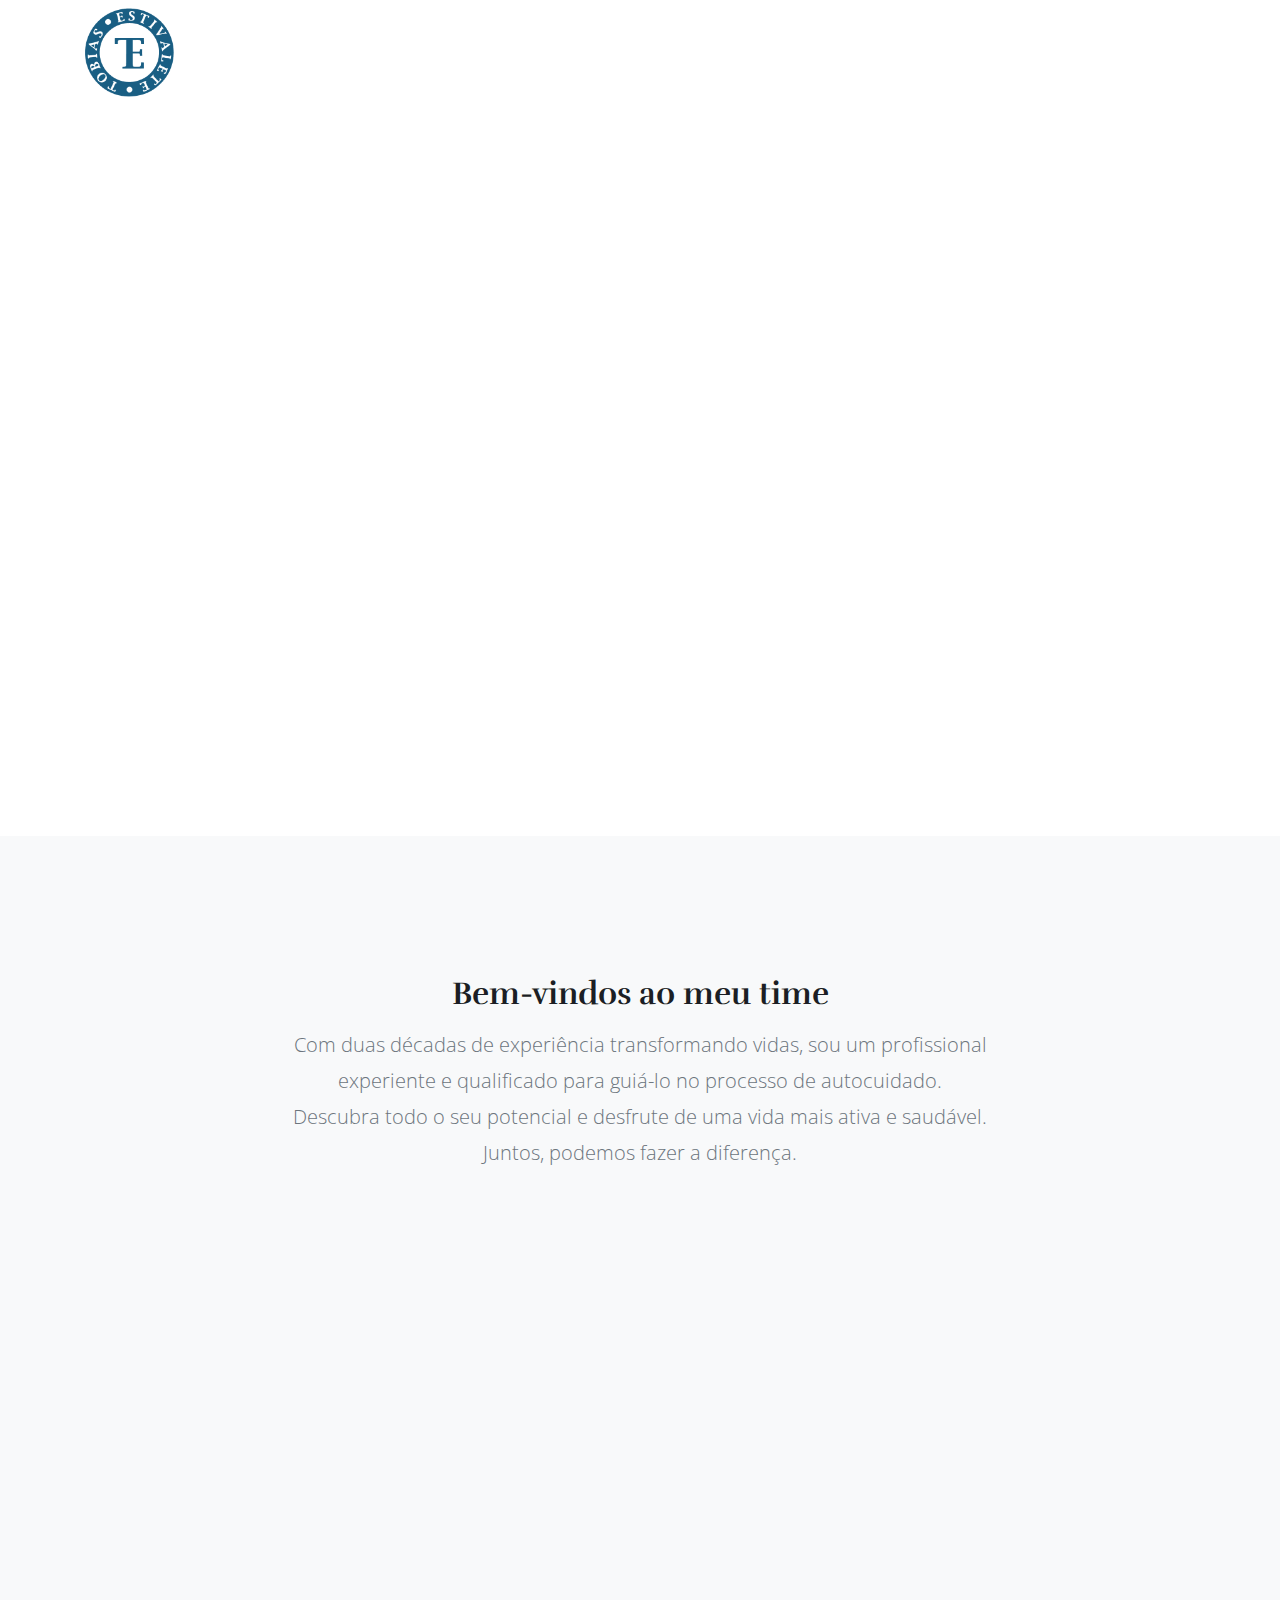
==== index.html @ 5dc6b834 "att" ====
<!DOCTYPE html>
<html lang="en" class="no-js">
  <!-- Head -->
  <head>
    <title>Tobias Estivalete</title>

    <!-- Meta -->
    <meta charset="utf-8"/>
    <!-- <meta name="viewport" content="width=device-width, initial-scale=1, shrink-to-fit=no"> -->
    <meta name="viewport" content="width=device-width, initial-scale=1">
    <meta http-equiv="x-ua-compatible" content="ie=edge">
    <meta name="keywords" content="Gym website, Bootstrap Theme, Freebies, UI Kit, MIT license">
    <meta name="description" content="Bootstrap 4 Template by WebThemez">
    <meta name="author" content="webthemez.com">
    <style>
      @import url('https://fonts.googleapis.com/css2?family=Rufina&display=swap');
    </style>
    <!-- Favicon -->
    <link rel="shortcut icon" href="/assets/img/ava/barbell.png" type="image/x-icon"> 
    

    <!-- Bootstrap Styles -->
    <link rel="stylesheet" type="text/css" href="https://stackpath.bootstrapcdn.com/bootstrap/4.3.1/css/bootstrap.min.css"> 

    <!-- Vendor Styles -->
    <link rel="stylesheet" type="text/css" href="assets/vendors/font-awesome/css/fontawesome-all.min.css">
    <link rel="stylesheet" type="text/css" href="assets/vendors/slick-carousel/slick.css"> 
    <link rel="stylesheet" type="text/css" href="assets/fonts/themify-icons.css">
    <link rel="stylesheet" type="text/css" href="assets/vendors/magnific-popup/magnific-popup.css">
	<link rel="stylesheet" type="text/css" href="assets/css/hovereffects.css"> 
    <!-- Theme Styles -->
    <link href="assets/css/scrolling-nav.css" rel="stylesheet">
	<link href="https://unpkg.com/aos@2.3.1/dist/aos.css" rel="stylesheet">
    <link rel="stylesheet" type="text/css" href="assets/css/styles.css">
  </head>
  <!-- End Head -->

  <body>
    <!-- Header -->
    <header id="top">
      <!-- Navbar --> 
	  <nav class="navbar navbar-expand-lg navbar-dark bg-white fixed-top" id="mainNav">
		<div class="container">
		  <!-- <a class="navbar-brand js-scroll-trigger" href="#page-top">Tobias Estivalete</a>   -->
      <img width="8%" src="/assets/img/ava/svgg (7).png" alt="">
		  <button class="navbar-toggler" type="button" data-toggle="collapse" data-target="#navbarResponsive" aria-controls="navbarResponsive" aria-expanded="false" aria-label="Toggle navigation">
			<span class="ti-menu text-primary"></span>
		  </button>
		  <div class="collapse navbar-collapse" id="navbarResponsive">
			<ul class="navbar-nav ml-auto">
			<li class="nav-item">
				<a class="nav-link js-scroll-trigger" href="#top">Home</a>
			  </li>
			  <li class="nav-item">
				<a class="nav-link js-scroll-trigger" href="#services">Serviços</a>
			  </li>
			   <li class="nav-item">
				<a class="nav-link js-scroll-trigger" href="#about">Quem sou eu</a>
			  </li>
			  <!-- <li class="nav-item">
				<a class="nav-link js-scroll-trigger" href="#portfolio">Portfolio</a>
			  </li>
			  <li class="nav-item">
				<a class="nav-link js-scroll-trigger" href="#team">Team</a>
			  </li>
			   <li class="nav-item">
				<a class="nav-link js-scroll-trigger" href="#price">Price</a>
			  </li> -->
			  <li class="nav-item">
				<a class="nav-link js-scroll-trigger" href="https://api.whatsapp.com/message/JCK7W5ZQH4BEH1?autoload=1&app_absent=0">Contato</a>
			  </li>
			</ul>
		  </div>
		</div>
	  </nav>
      <!-- End Navbar --> 
		<section class="wt-section hero-large hero mt-md-5">
			<div class="hero-img bg-overlay" data-overlay="0" style="background-image: url(assets/img/intro/Frame\ 2\ \(9\).png);"></div>
			<div class="container">
				<div class="row align-items-center text-white">
					<div class=" col-md-6">
						<!-- heading -->
						<h1 
            class="text-uppercase font-weight-bolder"
            data-aos="fade-right">
							Tobias
              
              <br>
              Estivalete
						</h1>
            <!-- <img width="50%" src="/assets/img/ava/logo.png" alt=""> -->
            
            
						<button onclick="window.location.href='https://api.whatsapp.com/message/JCK7W5ZQH4BEH1?autoload=1&app_absent=0';" class="btn btn-lg btn-outline-light py-2 mt-3 px-4 btn-pill" data-aos="fade-left">Saiba mais</button>
					</div>
				</div>
			</div>
		</section>

    </header>
    <!-- End Header -->

    <main role="main">
<br>
<br>
<br>
<br>
<br>
<br>
<section class="wt-section bg-light" id="services">
    <div class="container"> 
		<div class="row justify-content-md-center text-center pb-lg-4 mb-lg-5 mb-4">
          <div class="col-md-8 text-center w-md-50 mx-auto mb-0 ">
            <h2 class="mb-md-2">Bem-vindos ao meu time</h2>
            <p class="lead text-muted">Com duas décadas de experiência transformando vidas, sou um profissional experiente e qualificado para guiá-lo no processo de autocuidado. 
              <br>
              Descubra todo o seu potencial e desfrute de uma vida mais ativa e saudável. Juntos, podemos fazer a diferença.</p>
          </div>
		</div>
        <div class="row justify-content-center">
            <div class="col-md-4">
                <div class="card mb-md-0 mb-3 border-1 rounded-md overflow-hidden b-hover" data-aos="fade-up"  data-aos-easing="linear" data-aos-delay="300">
                    <a href="#"><img class="card-img-top" src="assets/img/services/1.jpg" alt="card image"></a>
                    <div class="card-body py-4">
                        <!-- <strong href="#" class="mb-2 d-block">Personal trainer</strong> -->
                        <h5 class="mb-4 text-primary">Personal trainer</h5>
                        <div class="mb-4">
                            <p>Acredito na individualização do treinamento físico, igualmente do atendimento e entrega interpessoal, utilizo de toda minha experiência para me adaptar e entregar o melhor para cada aluno.</p>
                        </div>
                    </div> 
                </div>
            </div>
            <div class="col-md-4">
                <div class="card mb-md-0 mb-3 border-1 rounded-md overflow-hidden b-hover" data-aos="fade-up" data-aos-easing="linear" data-aos-delay="500">
                    <a href="#"><img class="card-img-top" src="assets/img/services/2.jpg" alt="card image"></a>
                    <div class="card-body py-4">
                        <!-- <strong class="mb-2 d-block">Mentoria fitness</strong> -->
                        <h5 class="mb-4 text-primary">Mentoria fitness</h5>
                        <div class="mb-4">
                            <p>Se você já decidiu ser mais ativo e saudável, e está em busca de orientação, informações valiosas e feedbacks diários sobre sua rotina, bem como a oportunidade de contar com um profissional experiente e qualificado para esclarecer quaisquer dúvidas que possam surgir, então esta Mentoria Fitness é perfeita para você.</p>
                        </div>
                    </div> 
                </div>
            </div>
            <div class="col-md-4">
                <div class="card mb-md-0 mb-3 border-1 rounded-md overflow-hidden b-hover" data-aos="fade-up" data-aos-easing="linear" data-aos-delay="800">
                    <a href="#"><img class="card-img-top" src="assets/img/services/3.jpg" alt="card image"></a>
                    <div class="card-body py-4">
                        <!-- <strong href="#" class="mb-2 d-block">Desafio 5/25</strong> -->
                        <h5 class="mb-4 text-primary">Desafio 5/25</h5>
                        <div class="mb-4">
                            <p>Invista 25 minutos por dia e emagreça até 5kg em apenas 25 dias! Treine no conforto da sua casa, sem utilizar nenhum equipamento além do seu próprio corpo. Siga nosso programa exclusivo de treinamento físico que foi pensado para pessoas de diferentes condicionamentos físicos e ainda vem com cuidados nutricionais e muitas dicas que te ajudarão a finalmente derreter esses 5Kg!</p>
                        </div>
                    </div> 
                </div>
            </div> 
        </div>
    </div>
</section>

  <section class="wt-section pb-0" id="about">
    <div class="container">
        <div class="row justify-content-between align-items-center" data-aos="fade-right" data-aos-easing="linear" data-aos-delay="200">
		  <div class="col-md-5">
                <img src="assets/img/team/profile.png" width="90%" class="rounded-md" alt="">
            </div>
            <div class="col-md-7"> 
                <h2 class="mb-4 ">Quem sou eu</h2>
                <p class="text-muted">Com pós-graduação em fisiologia aplicada ao personal trainer, venho trabalhando com treinamento individualizado há 18 anos. Nesse período pude contribuir com dezenas de alunos a  tornarem-se mais ativos e saudáveis. Minha atuação é sempre com foco na continuidade e manutenção de relacionamentos edificantes. Acredito na individualização do treinamento físico, igualmente do atendimento e entrega interpessoal, utilizo de toda minha experiência para me adaptar e entregar o melhor para cada aluno.</p>
            </div>
          
        </div>
    </div>
</section> 

  <!-- <section class="wt-section">
    <div class="container">
        <div class="row justify-content-between align-items-center" data-aos="fade-left" data-aos-easing="linear" data-aos-delay="400">
            <div class="col-md-7"> 
                <h2 class="mb-4">Professional Team</h2>
                <p class="text-muted">There are many variations of passages of Lorem Ipsum available, but the majority have suffered alteration in some form, by injected humour, or randomised words. Lorem ipsum dolor sit amet, consectetur adipisicing elit. Eius eligendi fugiat!</p>
            </div>
          
		  <div class="col-md-5">
               <img src="assets/img/about/2.jpg" width="90%" class="rounded-md" alt="">
            </div>
        </div>
    </div>
</section>  -->
<br>
<br>
<br>

	<!-- <section class="wt-section bg-primary">
        <div class="container">
		<div class="row justify-content-md-center text-center pb-lg-4 mb-lg-5 mb-4">
          <div class="col-md-8 text-center w-md-50 mx-auto mb-0 ">
            <h2 class="mb-md-2">Amenities</h2>
            <p>There are many variations of passages of Lorem Ipsum available, but the majority</p>
          </div>
		</div>
          Feature Blocks
          <div class="row">  
			<div class="col-md-4">
                <div class="bg-white p-5 mb-4 text-center rounded-md overflow-hidden b-hover" data-aos="fade-up"  data-aos-easing="linear" data-aos-delay="300">
						<i class="ti-share-alt display-4 d-block text-primary mb-4"></i> 
                        <h6 class="my-2">Steam Bath</h6>
                        <p class="text-muted">Lorem ipsum dolor sit amet, consect adipiscing elit, sed do eiusmod</p> 
                </div>
            </div>
					<div class="col-md-4">
                <div class="bg-white p-5 mb-4 text-center rounded-md overflow-hidden b-hover" data-aos="fade-up"  data-aos-easing="linear" data-aos-delay="500">
                      <i class="ti-pulse display-4 d-block text-primary mb-4"></i> 
                        <h6 class="my-2">Wi-Fi</h6>
                        <p class="text-muted">Lorem ipsum dolor sit amet, consect adipiscing elit, sed do eiusmod</p> 
                </div>
            </div>
			
			<div class="col-md-4">
                <div class="bg-white p-5 mb-4 text-center rounded-md overflow-hidden b-hover" data-aos="fade-up"  data-aos-easing="linear" data-aos-delay="800">
						<i class="ti-panel display-4 d-block text-primary mb-4"></i> 
                        <h6 class="my-2">Air Conditioned</h6>
                        <p class="text-muted">Lorem ipsum dolor sit amet, consect adipiscing elit, sed do eiusmod</p> 
                </div>
            </div>
          </div>
          End Feature Blocks  
        </div>
      </section> -->
	  
	   

<!-- <section class="wt-section" id="portfolio"> 
 <div class="container">
        <div class="row justify-content-md-center text-center pb-lg-5">
            <div class="col-md-12">
                <h2 class="h1">Portfolio</h2>
                <p>Lorem ipsum dolor sit amet, consectetur adipiscing elit, </p>
            </div>
        </div>
         <div class="portfolio-menu mt-2 mb-4 pb-3">
            <ul>
               <li class="btn btn-pill mr-2 btn-outline-dark active" data-filter="*">All</li>
               <li class="btn btn-pill mr-2 btn-outline-dark" data-filter=".gts">Graphic</li>
               <li class="btn btn-pill mr-2 btn-outline-dark" data-filter=".lap">UI Project</li>
               <li class="btn btn-pill btn-outline-dark text" data-filter=".selfie">Fullstack</li>
            </ul>
         </div>
         <div class="portfolio-item row" data-aos="fade-up" data-aos-easing="linear" data-aos-delay="100">
            <div class="item gts col-lg-3 col-md-4 col-6 col-sm"> 
				<div class="hovereffect rounded-md overflow-hidden">
					<img class="img-fluid img-responsive" src="assets/img/portfolio/img1.jpg" alt="">
						<div class="overlay"> 
							<p>
								<a href="assets/img/portfolio/img1.jpg" class="fancylight popup-btn info" data-fancybox-group="light">My Profile
								<i>view</i></a>
							</p>
						</div>
					</div> 
			    
            </div> 
			    <div class="item selfie col-lg-3 col-md-4 col-6 col-sm"> 
				<div class="hovereffect rounded-md overflow-hidden">
					<img class="img-fluid img-responsive" src="assets/img/portfolio/img2.jpg" alt="">
						<div class="overlay"> 
							<p>
								<a href="assets/img/portfolio/img2.jpg" class="fancylight popup-btn info" data-fancybox-group="light">My Profile
								<i>view</i></a>
							</p>
						</div>
					</div> 
			    
            </div> 
				    <div class="item lap col-lg-3 col-md-4 col-6 col-sm"> 
				<div class="hovereffect rounded-md overflow-hidden">
					<img class="img-fluid img-responsive" src="assets/img/portfolio/img3.jpg" alt="">
						<div class="overlay"> 
							<p>
								<a href="assets/img/portfolio/img3.jpg" class="fancylight popup-btn info" data-fancybox-group="light">My Profile
								<i>view</i></a>
							</p>
						</div>
					</div> 
			    
            </div>
				    <div class="item selfie col-lg-3 col-md-4 col-6 col-sm"> 
				<div class="hovereffect rounded-md overflow-hidden">
					<img class="img-fluid img-responsive" src="assets/img/portfolio/img4.jpg" alt="">
						<div class="overlay"> 
							<p>
								<a href="assets/img/portfolio/img4.jpg" class="fancylight popup-btn info" data-fancybox-group="light">My Profile
								<i>view</i></a>
							</p>
						</div>
					</div> 
			    
            </div> 
				    <div class="item lap col-lg-3 col-md-4 col-6 col-sm"> 
				<div class="hovereffect rounded-md overflow-hidden">
					<img class="img-fluid img-responsive" src="assets/img/portfolio/img5.jpg" alt="">
						<div class="overlay"> 
							<p>
								<a href="assets/img/portfolio/img5.jpg" class="fancylight popup-btn info" data-fancybox-group="light">My Profile
								<i>view</i></a>
							</p>
						</div>
					</div> 
			    
            </div> 
				    <div class="item gts col-lg-3 col-md-4 col-6 col-sm"> 
				<div class="hovereffect rounded-md overflow-hidden">
					<img class="img-fluid img-responsive" src="assets/img/portfolio/img6.jpg" alt="">
						<div class="overlay"> 
							<p>
								<a href="assets/img/portfolio/img6.jpg" class="fancylight popup-btn info" data-fancybox-group="light">My Profile
								<i>view</i></a>
							</p>
						</div>
					</div> 
			    
            </div> 
				    <div class="item gts col-lg-3 col-md-4 col-6 col-sm"> 
				<div class="hovereffect rounded-md overflow-hidden">
					<img class="img-fluid img-responsive" src="assets/img/portfolio/img7.jpg" alt="">
						<div class="overlay"> 
							<p>
								<a href="assets/img/portfolio/img7.jpg" class="fancylight popup-btn info" data-fancybox-group="light">My Profile
								<i>view</i></a>
							</p>
						</div>
					</div> 
			    
            </div> 
				    <div class="item selfie col-lg-3 col-md-4 col-6 col-sm"> 
				<div class="hovereffect rounded-md overflow-hidden">
					<img class="img-fluid img-responsive" src="assets/img/portfolio/img8.jpg" alt="">
						<div class="overlay"> 
							<p>
								<a href="assets/img/portfolio/img8.jpg" class="fancylight popup-btn info" data-fancybox-group="light">My Profile
								<i>view</i></a>
							</p>
						</div>
					</div> 
			    
            </div>   
         </div>
      </div>
</section>	 -->
	<!-- <div class="card bg-primary border-0 rounded-0 p-5">
    <div class="container">
        <div class="row justify-content-between align-items-center text-center text-md-left">
            <div class="col-md-8">
                <h5 class="mb-1 d-inline-block border-right border-sm-right-0 pr-md-4 mr-md-4">OFFER</h5>
                <p class="mb-0 d-inline-block">50% off on Annual subscription.. grab the deal before it go!</p>
            </div>
            <div class="col-md-4 text-lg-right mt-md-0 mt-3">
                <a href="#" class="btn btn-pill btn-outline-dark">Subscribe</a>
            </div>
        </div>
    </div>
</div> -->
<!-- <section class="bg-light wt-section" id="team">
        <div class="container"> 
		<div class="row justify-content-md-center text-center mb-lg-5 mb-4 pb-lg-5">
            <div class="col-md-12">
                <h2 class="h1">Our Team</h2>
                <p>Lorem ipsum dolor sit amet, consectetur adipiscing elit, </p>
            </div>
        </div>
          <div class="row">
            <div class="col-lg-3 col-sm-6 mb-5"> 
              <figure data-aos="fade-up" data-aos-easing="linear" data-aos-delay="100">
                <img class="w-100 rounded-top" src="assets/img/team/img1.jpg" alt="Image Description"> 
                <div class="wt-box-shadow-sm bg-white text-center rounded p-4">
                  <div class="mb-3">
                    <h5 class="mb-1">James Rally</h5>
                    <small class="d-block font-style-normal text-uppercase text-primary wt-letter-spacing-xs">CEO</small>
                  </div>
                </div> 
              </figure> 
            </div>

            <div class="col-lg-3 col-sm-6 mb-5"> 
              <figure data-aos="fade-up" data-aos-easing="linear" data-aos-delay="200">
                <img class="w-100 rounded-top" src="assets/img/team/img2.jpg" alt="Image Description"> 
                <div class="wt-box-shadow-sm bg-white text-center rounded p-4">
                  <div class="mb-3">
                    <h5 class="mb-1">Kristen Viller</h5>
                    <small class="d-block font-style-normal text-uppercase text-primary wt-letter-spacing-xs">Trainer</small>
                  </div>
                </div> 
              </figure> 
            </div>

            <div class="col-lg-3 col-sm-6 mb-5"> 
              <figure data-aos="fade-up" data-aos-easing="linear" data-aos-delay="300">
                <img class="w-100 rounded-top" src="assets/img/team/img3.jpg" alt="Image Description">
 
                <div class="wt-box-shadow-sm bg-white text-center rounded p-4">
                  <div class="mb-3">
                    <h5 class="mb-1">Johanna Care</h5>
                    <small class="d-block font-style-normal text-uppercase text-primary wt-letter-spacing-xs">Trainer</small>
                  </div>
                </div> 
              </figure> 
            </div>

            <div class="col-lg-3 col-sm-6 mb-5"> 
              <figure data-aos="fade-up" data-aos-easing="linear" data-aos-delay="400">
                <img class="w-100 rounded-top" src="assets/img/team/img4.jpg" alt="Image Description"> 
                <div class="wt-box-shadow-sm bg-white text-center rounded p-4">
                  <div class="mb-3">
                    <h5 class="mb-1">Bruce Willamson</h5>
                    <small class="d-block font-style-normal text-uppercase text-primary wt-letter-spacing-xs">Trainer</small>
                  </div>
                </div> 
              </figure> 
            </div>
          </div> 
        </div>
      </section> -->
<!-- <div class="wt-section" id="price">
    <div class="container">
        <div class="row justify-content-md-center text-center mb-lg-5 mb-4 pb-lg-5">
            <div class="col-md-12">
                <h2 class="h1">Price & Schedule</h2>
                <p>Lorem ipsum dolor sit amet, consectetur adipiscing elit, </p>
            </div>
        </div>
        <div class="row">
            <div class="col-md-12">
                <div class="table-responsive">
                    <table class="table custom-table table-borderless">
                        <thead>
                        <tr>
                            <th>Time</th>
                            <th>Class</th>
                            <th>Price</th>
                            <th>Join Now</th>
                        </tr>
                        </thead>
                        <tbody>
                        <tr data-aos="fade-in" data-aos-easing="linear" data-aos-delay="200">
                            <td>10:00am - 12:00am</td>
                            <td>
                                <h6>Rope Skipping</h6>
                                <span class="text-muted">Indoor</span>
                            </td>
                            <td>
                                <h6>$25</h6>
                                <span class="text-muted">Monthly</span>
                            </td>
                            <td>
                                <a href="#" class="btn btn-primary btn-pill">Join Now</a>
                            </td>
                        </tr>
                        <tr data-aos="fade-in" data-aos-easing="linear" data-aos-delay="300">
                            <td>12:00am - 2:00am</td>
                            <td>
                                <h6>Intensity </h6>
                                <span class="text-muted">BW Training</span>
                            </td>
                            <td>
                                 <h6>$25</h6>
                                <span class="text-muted">Monthly</span>
                            </td>
                            <td>
                                <a href="#" class="btn btn-primary btn-pill">Join Now</a>
                            </td>
                        </tr>
                        <tr data-aos="fade-in" data-aos-easing="linear" data-aos-delay="400">
                            <td>2:00am - 5:00am</td>
                            <td>
                                <h6>Yoga </h6>
                                <span class="text-muted">On the Beach</span>
                            </td>
                            <td>
                                <h6>$25</h6>
                                <span class="text-muted">Monthly</span>
                            </td>
                            <td>
                                <a href="#" class="btn btn-primary btn-pill">Join Now</a>
                            </td>
                        </tr>
                        </tbody>
                    </table>
                </div>
            </div>
        </div>
    </div>
</div> -->
 <!-- <section class="bg-dark position-relative pt-5">
        <div class="container">
          <div class="row text-center text-uppercase text-white">
            <div class="col-lg-3 col-sm-6 pb-5">
              <h5 class="js-counter display-4 mb-1">45</h5>
              <small class="d-block font-style-normal text-uppercase wt-letter-spacing-sm">Trainer</small>
            </div>

            <div class="col-lg-3 col-sm-6 pb-5">
              <h5 class="js-counter display-4 mb-1">114</h5>
              <small class="d-block font-style-normal text-uppercase wt-letter-spacing-sm">Equipments</small>
            </div>

            <div class="col-lg-3 col-sm-6 pb-5">
              <h5 class="js-counter display-4 mb-1">245</h5>
              <small class="d-block font-style-normal text-uppercase wt-letter-spacing-sm">Customers</small>
            </div>

            <div class="col-lg-3 col-sm-6 pb-5">
              <h5 class="js-counter display-4 mb-1">2</h5>
              <small class="d-block font-style-normal text-uppercase wt-letter-spacing-sm">Cafeteria</small>
            </div>
          </div>
        </div>
      </section> -->
<!-- <section class="wt-section">
        <div class="container">
		<div class="row justify-content-md-center text-center pb-lg-4 mb-lg-5 mb-4">
          <div class="col-md-8 text-center w-md-50 mx-auto mb-0 ">
            <h2 class="mb-md-2">Testimonials</h2>
            <p>Maxi creative technology company providing key digital services for everyone.</p>
          </div>
		</div> -->
		 
          <!-- <div class="row"> -->
            <!-- <div class="col-lg-6 mb-7 mb-lg-0 px-lg-5" data-aos="fade-right" data-aos-easing="linear" data-aos-delay="200"> -->
              <!-- Testimonial -->
              <!-- <blockquote class="wt-blockquote-v2 rounded mb-5">There are many variations of passages of Lorem Ipsum available, but the majority have suffered alteration.</blockquote>
              <div class="media wt-font-size-90">
                <img class="d-flex align-self-center rounded-circle wt-blockquote-v2__image wt-box-shadow-lg mx-3 mt-2" src="assets/img/ava/img2.jpg" alt="Image description">
                <div class="media-body align-self-center">
                  <strong class="d-block">Kristen Morres</strong>
                  <span class="wt-font-size-75 text-dark">XL Director</span>
                </div>
              </div> -->
              <!-- End Testimonial -->
            <!-- </div> -->

            <!-- <div class="col-lg-6 px-lg-5" data-aos="fade-left" data-aos-easing="linear" data-aos-delay="400"> -->
              <!-- Testimonial -->
              <!-- <blockquote class="wt-blockquote-v2 rounded mb-5">There are many variations of passages of Lorem Ipsum available, but the majority have suffered alteration.</blockquote>
              <div class="media wt-font-size-90">
                <img class="d-flex align-self-center rounded-circle wt-blockquote-v2__image wt-box-shadow-lg mx-3 mt-2" src="assets/img/ava/img3.jpg" alt="Image description">
                <div class="media-body align-self-center">
                  <strong class="d-block">James Vintel</strong>
                  <span class="wt-font-size-75 text-dark">VNT Manager</span>
                </div>
              </div> -->
              <!-- End Testimonial -->
            <!-- </div> -->
          <!-- </div> -->
        <!-- </div> -->
      <!-- </section>	   -->
<!-- <section class="wt-section bg-light" id="contact">
    <div class="container">
	<div class="row justify-content-md-center text-center pb-lg-4 mb-lg-5 mb-4">
          <div class="col-md-8 text-center w-md-50 mx-auto mb-0 ">
            <h2 class="mb-md-2">Let us know</h2>
            <p>There are many variations of passages of Lorem Ipsum available, but the majority</p>
          </div>
		</div>
        <div class="row justify-content-md-center text-center mg-5 pb-5">
            <div class="col-md-8">
                     <div class="form"> 
		  
		   Form itself
				  <form name="sentMessage" class="well" id="contactForm"  novalidate data-aos="fade-up" data-aos-easing="linear" data-aos-delay="200"> 
				 <div class="control-group">
						   <div class="form-group mb-4">
					<input type="text" class="form-control form-control-lg" 
						   placeholder="Full Name" id="name" required
							   data-validation-required-message="Please enter your name" />
					  <p class="help-block"></p>

				   </div>
					 </div> 	
						<div class="form-group mb-4">
						  <div class="controls">
					<input type="email" class="form-control form-control-lg" placeholder="Email" 
									id="email" required
							   data-validation-required-message="Please enter your email" />
				</div>
				</div> 	
					  
					   <div class="form-group mb-4">
						 <div class="controls">
						 <textarea rows="10" cols="100" class="form-control form-control-lg" 
							   placeholder="Message" id="message" required
					   data-validation-required-message="Please enter your message" minlength="5" 
							   data-validation-minlength-message="Min 5 characters" 
								maxlength="999" style="resize:none"></textarea>
				</div>
					   </div> 		 
				 <div id="success"> </div> 
         For success/fail messages
			 <div class="text-center">
              <button class="btn btn-lg btn-primary py-3 mt-3 px-4 btn-pill" type="submit">Send Your Message</button>
            </div> 
				  </form>
        </div>
 
            </div>
        </div> -->
		 <!-- <div class="row">
  <iframe src="https://www.google.com/maps/embed?pb=!1m14!1m8!1m3!1d11880.492291371422!2d12.4922309!3d41.8902102!3m2!1i1024!2i768!4f13.1!3m3!1m2!1s0x0%3A0x28f1c82e908503c4!2sColosseo!5e0!3m2!1sit!2sit!4v1524815927977" width="100%" height="320" frameborder="0" style="border:0" allowfullscreen></iframe>
 </div>
		
    </div> -->
<!-- </section>  -->
      <!-- End Clients Section -->
    <!-- </main> -->

    <!-- Footer -->
    <footer class="bg-dark py-5">
      <div class="container">
        <div class="row">
          <!-- <div class="col-md-8 text-center text-md-left mb-3 mb-md-0">
            <small class="text-white"><a class="text-white" href="https://southsea.com.br">Made with ❤️</a> by South Sea <br/>&copy; All Rights Reserved</small>
          </div> -->

          <div class="col-md-4 align-self-center">
            <ul class="list-inline text-center text-md-right mb-0">
              <li class="list-inline-item mx-2" data-toggle="tooltip" data-placement="top" title="Facebook">
                <a class="text-white" target="_blank" href="https://www.facebook.com/personaltobias/">
                  <i class="fab fa-facebook"></i>
                </a>
              </li>
              <li class="list-inline-item mx-2" data-toggle="tooltip" data-placement="top" title="Instagram">
                <a class="text-white" target="_blank" href="https://www.instagram.com/tobiaspersonal/?igshid=OGQ5ZDc2ODk2ZA%3D%3D">
                  <i class="fab fa-instagram"></i>
                </a>
              </li>
              <!-- <li class="list-inline-item mx-2" data-toggle="tooltip" data-placement="top" title="Twitter">
                <a class="text-white" target="_blank" href="https://twitter.com/Maxi">
                  <i class="fab fa-twitter"></i>
                </a>
              </li> -->
              <!-- <li class="list-inline-item mx-2" data-toggle="tooltip" data-placement="top" title="Dribbble">
                <a class="text-white" target="_blank" href="https://dribbble.com/Maxi">
                  <i class="fab fa-dribbble"></i>
                </a>
              </li> -->
            </ul>
          </div>
        </div>
      </div>
    </footer>
    <!-- End Footer -->
  
    <!-- JS Script Files --> 
    <script src="assets/vendors/jquery.min.js"></script>
    <script src="assets/vendors/jquery.migrate.min.js"></script>
    <script src="assets/vendors/popper.min.js"></script>
    <script src="assets/vendors/bootstrap/js/bootstrap.min.js"></script>
    <script src="assets/vendors/jquery-easing/jquery.easing.min.js"></script>

    <!-- Components Vendor  --> 
    <script src="assets/vendors/slick-carousel/slick.min.js"></script>
	<script src="https://cdnjs.cloudflare.com/ajax/libs/jquery.isotope/3.0.6/isotope.pkgd.js"></script>
    <script src="assets/vendors/magnific-popup/jquery.magnific-popup.min.js"></script>
    <script src="assets/vendors/counters/waypoint.min.js"></script>
    <script src="assets/vendors/counters/counterup.min.js"></script>
 
	<script src="https://unpkg.com/aos@2.3.1/dist/aos.js"></script>
    <script src="assets/js/scrolling-nav.js"></script>
    <!--Plugin Initialize-->
    <script src="assets/js/global.js"></script>

    <!-- Theme Components and Settings --> 
    <script src="assets/vendors/carousel.js"></script>
    <script src="assets/vendors/counters.js"></script>
	
    <!-- END JAVASCRIPTS -->
	
  </body>
  <!-- End Body -->
</html>
---- assets/css/styles.css ----
/*  
Author: WebThemez.com
License: https://webthemez.com/license 
*/
@import url('https://fonts.googleapis.com/css?family=Open+Sans&display=swap');    

html {
  font-size: 1rem;
}

body {
  font-weight: 400;
  font-size: 1rem;
  font-family: "Open Sans", sans-serif;
  line-height: 1.6;
  color: #1b1e24;
  -webkit-font-smoothing: antialiased;
  -moz-osx-font-smoothing: grayscale;
  -moz-font-feature-settings: "liga", "kern";
  text-rendering: optimizelegibility;
}

a {
  color: #007bff;
}

a:hover {
  color: #007bff;
}

a:focus {
  outline: none;
}

p {
  line-height: 1.8;
}

figure {
  margin-bottom: 0;
}

hr {
  border-color: #e6e7e9;
}

[role=button] {
  cursor: pointer;
}  
/*------------------------------------
  Headings
------------------------------------*/
.h1, .h2, .h3, .h4, .h5, .h6, .h7,
h1, h2, h3, h4, h5, h6 {
  line-height: 1.6;
  font-weight:600;
  font-family: 'Rufina', serif;
}
.bg-primary{
	color:#000 !important;
	background:#195e83!important
}
.btn-primary{
	color:#000 !important;
	background:#195e83!important;
	border-color:#b43c3c!important;
}
.text-primary{
	color:#195e83!important
}
.bg-dark{
	background:#232323 !important
}
header{
  padding: 70px 0 100px;
}
/*------------------------------------
  Highlight Color
------------------------------------*/
::-moz-selection {
  color: #fff;
  background-color: #007bff;
}

::selection {
  color: #fff;
  background-color: #007bff;
}

.bg-primary ::-moz-selection {
  color: #007bff;
  background-color: #fff;
}

.bg-primary ::selection {
  color: #007bff;
  background-color: #fff;
}

/*----------------------------------
  Alerts
------------------------------------*/
.alert_icon {
  font-size: 1.25rem;
}
.alert_close {
  padding: 0;
  line-height: 1.3;
  opacity: .7;
  background: none;
  border: none;
  cursor: pointer;
  font-size: 1.625rem;
  transition: all .3s;
}
.alert_close-light {
  color: #fff;
}
.alert_close-dark {
  color: #1b1e24;
}
.alert_close:hover {
  opacity: 1;
}
.alert_close:focus {
  outline: 0 none;
  box-shadow: none;
}
p.help-block,
p.help-block ul{
    float: left; 
    margin: 0;
    padding: 0;
}
p.help-block li {
    float: left; 
    margin: 0px 0 10px 0;
	font-style:italic;
	font-size:13px;
    list-style:none;
    color:red;
}
/*----------------------------------
  Background Arrow
------------------------------------*/
.wt-bg-arrow-wrapper {
  position: relative;
}

.wt-bg-arrow-bottom::before {
  position: absolute;
  content: "";
  left: 50%;
  margin-left: -20px;
  bottom: -25px;
  border-style: solid;
  border-width: 25px 20px 0 20px;
  border-color: #fff transparent transparent transparent;
  z-index: 3;
}
img.wt-block-image {
    -o-object-fit: cover;  
    object-fit: cover;
} 
.wt-block-image:not([class*=absolute]) {
    position: absolute;
}
.wt-block-image {
    z-index: 0;
    top: 0;
    left: 0;
    width: 100%;
    height: 100%;
	 position: absolute;
	     background-size: cover;
}
.bg-overlay, .hero-img {
    position: absolute;
    top: 0;
    right: 0;
    bottom: 0;
    left: 0;
}
.hero-img {
    background-repeat: no-repeat;
    background-position: 50%;
    background-size: cover;
}

.inner-page{
    background: #006bdf;
}
/*----------------------------------
  Avatars
------------------------------------*/
.wt-avatar {
  border: solid 3px #fff;
}

/*----------------------------------
  Border Radius
------------------------------------*/
.rounded-md {
  border-radius: .625rem;
}

/*----------------------------------
  Buttons
------------------------------------*/
.btn {
  cursor: pointer;
  transition: .2s ease;
}

.btn.focus,
.btn:focus .btn.active:focus, .btn:active:focus {
  outline: 0 none;
  box-shadow: none;
  border-color: transparent;
}

.btn-circle {
  border-radius: 100%;
  padding: 0;
  width: 2.625rem;
  height: 2.625rem;
  line-height: 2.625rem;
}

.btn-circle.btn-sm {
  width: 1.9375rem;
  height: 1.9375rem;
  line-height: 1.9375rem;
}

.btn-circle.btn-lg {
  width: 3.25rem;
  height: 3.25rem;
  line-height: 3.25rem;
}

.btn-pill {
  border-radius: 6.25rem;
  padding-left: 1.25rem;
  padding-right: 1.25rem;
}

.btn-pill.btn-sm {
  padding-left: 0.9375rem;
  padding-right: 0.9375rem;
}

.btn-pill.btn-lg {
  padding-left: 1.5625rem;
  padding-right: 1.5625rem;
}

.btn-link {
  color: #007bff;
}

.btn-link:hover {
  color: #007bff;
}

/*----------------------------------
  Carousell
------------------------------------*/
.carousel-control-size {
  font-size: 2rem;
}

/*----------------------------------
  Forms
------------------------------------*/
/* Form Lable States */
.is-valid .form-label-text {
  color: #0dd157;
}

.is-invalid .form-label-text {
  color: #fb4143;
}

.is-disabled .form-label-text {
  color: #8f95a0;
}

/* Form Pilled Shape */
.form--pill {
  border-radius: 6.25rem;
  padding-left: 1rem;
  padding-right: 1rem;
}

/* Forms Icon */
.form-icon-wrapper {
  position: relative;
  display: block;
}

.form-icon-input-left {
  padding-left: 2.1875rem;
}

.form-icon-input-right {
  padding-right: 2.1875rem;
}

.form-icon {
  position: absolute;
  height: 100%;
  width: 2.5rem;
}

.form-icon--left {
  left: 0;
}

.form-icon--right {
  right: 0;
}

.form-icon__item {
  position: absolute;
  top: 50%;
  left: 50%;
  color: #8f95a0;
  transform: translate(-50%, -50%);
}

/* Form Toggles */
.form-toggle {
  position: relative;
  cursor: pointer;
}

.form-toggle__item {
  display: block;
  padding-left: 1px;
  padding-right: 1px;
  cursor: pointer;
  width: 43px;
  height: 22px;
  font-style: normal;
  font-weight: 700;
  font-size: 9px;
  color: #d5d7dc;
  border: solid 1px #d5d7dc;
  border-radius: 6.25rem;
}

.form-toggle__item i::before, .form-toggle__item i::after {
  content: "";
  display: block;
  position: absolute;
}

.form-toggle__item i::before {
  content: attr(data-uncheck-icon);
  top: 0;
  left: 0;
  width: 100%;
  line-height: 18px;
  text-align: right;
  padding: 2px 7px;
}

.form-toggle__item i::after {
  left: 4px;
  width: 16px;
  height: 16px;
  background-color: #d5d7dc;
  border-radius: 50%;
  transform: translateY(-50%);
  transition: left .2s ease;
}

.form-toggle input[type="checkbox"],
.form-toggle input[type="radio"] {
  position: absolute;
  z-index: -1;
  opacity: 0;
}

.form-toggle input[type="checkbox"]:checked + .form-toggle__item,
.form-toggle input[type="checkbox"]:checked + * .form-toggle__item,
.form-toggle input[type="radio"]:checked + .form-toggle__item,
.form-toggle input[type="radio"]:checked + * .form-toggle__item {
  color: #fff;
  background-color: #007bff;
  border-color: #007bff;
  transition: all .3s ease;
}

.form-toggle input[type="checkbox"]:checked + .form-toggle__item i:before,
.form-toggle input[type="checkbox"]:checked + * .form-toggle__item i:before,
.form-toggle input[type="radio"]:checked + .form-toggle__item i:before,
.form-toggle input[type="radio"]:checked + * .form-toggle__item i:before {
  content: attr(data-check-icon);
  text-align: left;
}

.form-toggle input[type="checkbox"]:checked + .form-toggle__item i::after,
.form-toggle input[type="checkbox"]:checked + * .form-toggle__item i::after,
.form-toggle input[type="radio"]:checked + .form-toggle__item i::after,
.form-toggle input[type="radio"]:checked + * .form-toggle__item i::after {
  left: calc(100% - 19px);
  background-color: #fff;
}

.is-valid .form-toggle__item {
  color: #0dd157;
  border: solid 1px #0dd157;
}

.is-valid .form-toggle__item i::after {
  background-color: #0dd157;
}

.is-valid .form-toggle input[type="checkbox"]:checked + .form-toggle__item,
.is-valid .form-toggle input[type="checkbox"]:checked + * .form-toggle__item,
.is-valid .form-toggle input[type="radio"]:checked + .form-toggle__item,
.is-valid .form-toggle input[type="radio"]:checked + * .form-toggle__item {
  background-color: #0dd157;
  border-color: #0dd157;
}

.is-invalid .form-toggle__item {
  color: #fb4143;
  border: solid 1px #fb4143;
}

.is-invalid .form-toggle__item i::after {
  background-color: #fb4143;
}

.is-invalid .form-toggle input[type="checkbox"]:checked + .form-toggle__item,
.is-invalid .form-toggle input[type="checkbox"]:checked + * .form-toggle__item,
.is-invalid .form-toggle input[type="radio"]:checked + .form-toggle__item,
.is-invalid .form-toggle input[type="radio"]:checked + * .form-toggle__item {
  background-color: #fb4143;
  border-color: #fb4143;
}

.is-disabled .form-toggle__item {
  color: #e6e7e9;
  border: solid 1px #e6e7e9;
}

.is-disabled .form-toggle__item i::after {
  background-color: #e6e7e9;
}

.is-disabled .form-toggle input[type="checkbox"]:checked + .form-toggle__item,
.is-disabled .form-toggle input[type="checkbox"]:checked + * .form-toggle__item,
.is-disabled .form-toggle input[type="radio"]:checked + .form-toggle__item,
.is-disabled .form-toggle input[type="radio"]:checked + * .form-toggle__item {
  background-color: #e6e7e9;
  border-color: #e6e7e9;
}

/* Bootstrap's Custom Controls */
.custom-control-input.is-valid:checked ~ .custom-control-label::before {
  background-color: #0dd157;
}

.custom-control-input.is-invalid:checked ~ .custom-control-label::before {
  background-color: #fb4143;
}

.custom-control-input:disabled:checked ~ .custom-control-label::before {
  background-color: #d5d7dc;
} 
/*----------------------------------
  Modals
------------------------------------*/
.modal-content {
  box-shadow: 0 0.25rem 0.6rem rgba(27, 30, 36, 0.07);
}

@media (min-width: 576px) {
  .modal-content {
    box-shadow: 0 0.5rem 1.625rem rgba(27, 30, 36, 0.07);
  }
}

/*----------------------------------
  Pager
------------------------------------*/
.pager-btn {
  min-width: 7.2rem;
}

.pager-btn.btn-sm {
  min-width: 6.2rem;
}

.pager-btn.btn-lg {
  min-width: 9.4rem;
}

/*----------------------------------
  Popover
------------------------------------*/
.popover {
  box-shadow: 0 0.25rem 0.6rem rgba(27, 30, 36, 0.07);
}

/*----------------------------------
  Progress Bars
------------------------------------*/
.progress--pill {
  border-radius: 6.25rem;
}

.wt-progress-bar-vertical {
  display: flex;
  flex-flow: column nowrap;
  justify-content: flex-end;
  background-color: #faf7fc;
  height: 200px;
}

.wt-progress-bar-vertical__indicator {
  background-color: #007bff;
}

/*----------------------------------
  Tabs
------------------------------------*/
.nav-tabs--v1 .nav-item {
  margin-right: 3px;
}

.nav-tabs--v1 .nav-item:last-child {
  margin-right: 0;
}

.nav-tabs--v1 .nav-link {
  border-top-width: 3px;
}

.nav-tabs--v1 .nav-link:hover, .nav-tabs--v1 .nav-link:focus {
  border-color: transparent;
}

.nav-tabs--v1 .nav-link.active,
.nav-tabs--v1 .nav-item.show .nav-link {
  border-top-color: #007bff;
}

.nav-tabs--v1 .nav-link.active:hover, .nav-tabs--v1 .nav-link.active:focus,
.nav-tabs--v1 .nav-item.show .nav-link:hover,
.nav-tabs--v1 .nav-item.show .nav-link:focus {
  border-left-color: #e6e7e9;
  border-right-color: #e6e7e9;
  border-top-color: #007bff;
}

.tab-content--v1 {
  padding: 1.25rem 1rem;
  margin-top: -1px;
  border: solid 1px #e6e7e9;
  border-bottom-left-radius: 0.25rem;
  border-bottom-right-radius: 0.25rem;
}

.tab-content--v1 p:last-of-type {
  margin-bottom: 0;
}

/*----------------------------------
  Blockquote-v1
------------------------------------*/
.blockquote-v1 {
  padding: 1.5rem 1.25rem;
  background-color: #f6f9fc;
  font-size: 1.25rem;
  font-weight: 300;
  border-radius: 0.25rem;
  margin-bottom: 1rem;
}

.blockquote-v1--left {
  border-left: solid 0.25rem #007bff;
}

.blockquote-v1--right {
  border-right: solid 0.25rem #007bff;
}

/*----------------------------------
  Blockquote-v2
------------------------------------*/
.wt-blockquote-v2 {
  position: relative;
  background-color: #fff;
  box-shadow: 5px 6px 9px -6px rgba(0, 0, 0, 0.15);
  padding: 1.875rem 1.875rem 1.875rem 3.75rem;
}

.wt-blockquote-v2::before {
  content: "\201C";
  position: absolute;
  width: 3.75rem;
  margin: -1.5625rem 0 0 -2.5rem;
  color: #007bff;
  font-size: 3.75rem;
}

.wt-blockquote-v2::after {
  content: "";
  position: absolute;
  bottom: -1.875rem;
  left: 3.75rem;
  display: block;
  width: 0;
  height: 0;
  border-style: solid;
  border-width: 30px 30px 0 0;
  border-color: #fff transparent transparent transparent;
  filter: drop-shadow(2px 2px 1px rgba(0, 0, 0, 0.1));
}

.wt-blockquote-v2__image {
  width: 3.75rem;
  height: 3.75rem;
}

/*------------------------------------
  Clients
------------------------------------*/
.wt-clients__item {
  border-width: 1px 0 1px 1px;
  border-color: #e6e7e9;
  border-style: solid;
  padding: 3rem 0;
}

.wt-clients__image {
  width: 7.5rem;
  margin-left: auto;
  margin-right: auto;
  filter: url("data:image/svg+xml;utf8,<svg xmlns='http://www.w3.org/2000/svg'><filter id='grayscale'><feColorMatrix type='matrix' values='0.3333 0.3333 0.3333 0 0 0.3333 0.3333 0.3333 0 0 0.3333 0.3333 0.3333 0 0 0 0 0 1 0'/></filter></svg>#grayscale");
  filter: gray;
  -webkit-filter: grayscale(100%);
  opacity: .3;
  transition: all 0.3s ease;
}

.wt-clients__image:hover {
  filter: url("data:image/svg+xml;utf8,<svg xmlns='http://www.w3.org/2000/svg'><filter id='grayscale'><feColorMatrix type='matrix' values='1 0 0 0 0, 0 1 0 0 0, 0 0 1 0 0, 0 0 0 1 0'/></filter></svg>#grayscale");
  -webkit-filter: grayscale(0%);
  opacity: 1;
}

/*------------------------------------
  Mockup (Browser)
------------------------------------*/
.wt-browser-img {
  position: relative;
  top: -7px;
  border-bottom-left-radius: 0.5rem;
  border-bottom-right-radius: 0.5rem;
}

/*------------------------------------
  Device (iPad)
------------------------------------*/
.wt-device {
  position: relative;
  width: 85%;
  z-index: -1;
  margin-bottom: -10rem;
}

.wt-device__item {
  border-radius: 2rem;
  box-shadow: 10px 15px 55px 15px rgba(140, 152, 164, 0.1);
}

/*------------------------------------
  Icon
------------------------------------*/
.wt-icon {
  position: relative;
  z-index: 1;
  line-height: .7;
  display: inline-block;
  vertical-align: middle;
  text-align: center;
  width: 2.25rem;
  height: 2.25rem;
  font-size: 1.125rem;
  border-radius: .25rem;
  transition: .3s ease-in-out;
}

.wt-icon__inner {
  position: absolute;
  top: 50%;
  left: 50%;
  transform: translate(-50%, -50%);
}

.wt-icon__inner-bottom-minus {
  top: 90%;
}

/*------------------------------------
  Icon Sizes
------------------------------------*/
/* Extra Small */
.wt-icon--size--xs {
  width: 1.5rem;
  height: 1.5rem;
  font-size: 0.8125rem;
}

/* Small */
.wt-icon--size--sm {
  width: 2rem;
  height: 2rem;
  font-size: 1rem;
}

/* Large */
.wt-icon--size--lg {
  width: 3.5rem;
  height: 3.5rem;
  font-size: 1.75rem;
}

/* Extra Large */
.wt-icon--size--xl {
  width: 5rem;
  height: 5rem;
  font-size: 2.375rem;
}

/*------------------------------------
  Icon Default Styles
------------------------------------*/
/* primary */
.wt-icon-primary {
  color: color-yiq(#007bff);
  background-color: #007bff;
  border-color: #007bff;
}

.wt-icon-primary[href]:hover {
  color: color-yiq(#441f5d);
  background-color: #441f5d;
  border-color: #3d1b54;
}

.wt-icon-primary.disabled, .wt-icon-primary:disabled {
  background-color: #007bff;
  border-color: #007bff;
}

/* secondary */
.wt-icon-secondary {
  color: color-yiq(#00c9a7);
  background-color: #00c9a7;
  border-color: #00c9a7;
}

.wt-icon-secondary[href]:hover {
  color: color-yiq(#00a387);
  background-color: #00a387;
  border-color: #00967d;
}

.wt-icon-secondary.disabled, .wt-icon-secondary:disabled {
  background-color: #00c9a7;
  border-color: #00c9a7;
}

/* success */
.wt-icon-success {
  color: color-yiq(#0dd157);
  background-color: #0dd157;
  border-color: #0dd157;
}

.wt-icon-success[href]:hover {
  color: color-yiq(#0bad48);
  background-color: #0bad48;
  border-color: #0aa143;
}

.wt-icon-success.disabled, .wt-icon-success:disabled {
  background-color: #0dd157;
  border-color: #0dd157;
}

/* info */
.wt-icon-info {
  color: color-yiq(#2972fa);
  background-color: #2972fa;
  border-color: #2972fa;
}

.wt-icon-info[href]:hover {
  color: color-yiq(#065af7);
  background-color: #065af7;
  border-color: #0555eb;
}

.wt-icon-info.disabled, .wt-icon-info:disabled {
  background-color: #2972fa;
  border-color: #2972fa;
}

/* warning */
.wt-icon-warning {
  color: color-yiq(#fab633);
  background-color: #fab633;
  border-color: #fab633;
}

.wt-icon-warning[href]:hover {
  color: color-yiq(#f9a90e);
  background-color: #f9a90e;
  border-color: #f4a306;
}

.wt-icon-warning.disabled, .wt-icon-warning:disabled {
  background-color: #fab633;
  border-color: #fab633;
}

/* danger */
.wt-icon-danger {
  color: color-yiq(#fb4143);
  background-color: #fb4143;
  border-color: #fb4143;
}

.wt-icon-danger[href]:hover {
  color: color-yiq(#fa1c1e);
  background-color: #fa1c1e;
  border-color: #fa0f12;
}

.wt-icon-danger.disabled, .wt-icon-danger:disabled {
  background-color: #fb4143;
  border-color: #fb4143;
}

/* light */
.wt-icon-light {
  color: color-yiq(#f6f9fc);
  background-color: #f6f9fc;
  border-color: #f6f9fc;
}

.wt-icon-light[href]:hover {
  color: color-yiq(#d9e6f2);
  background-color: #d9e6f2;
  border-color: #d0e0ef;
}

.wt-icon-light.disabled, .wt-icon-light:disabled {
  background-color: #f6f9fc;
  border-color: #f6f9fc;
}

/* dark */
.wt-icon-dark {
  color: color-yiq(#1b1e24);
  background-color: #1b1e24;
  border-color: #1b1e24;
}

.wt-icon-dark[href]:hover {
  color: color-yiq(#0b0c0e);
  background-color: #0b0c0e;
  border-color: #050607;
}

.wt-icon-dark.disabled, .wt-icon-dark:disabled {
  background-color: #1b1e24;
  border-color: #1b1e24;
}

/* white */
.wt-icon-white {
  color: color-yiq(#fff);
  background-color: #fff;
  border-color: #fff;
}

.wt-icon-white[href]:hover {
  color: color-yiq(#ececec);
  background-color: #ececec;
  border-color: #e6e6e6;
}

.wt-icon-white.disabled, .wt-icon-white:disabled {
  background-color: #fff;
  border-color: #fff;
}

/* facebook */
.wt-icon-facebook {
  color: color-yiq(#3b5998);
  background-color: #3b5998;
  border-color: #3b5998;
}

.wt-icon-facebook[href]:hover {
  color: color-yiq(#30497c);
  background-color: #30497c;
  border-color: #2d4373;
}

.wt-icon-facebook.disabled, .wt-icon-facebook:disabled {
  background-color: #3b5998;
  border-color: #3b5998;
}

/* google */
.wt-icon-google {
  color: color-yiq(#d14130);
  background-color: #d14130;
  border-color: #d14130;
}

.wt-icon-google[href]:hover {
  color: color-yiq(#b33628);
  background-color: #b33628;
  border-color: #a93325;
}

.wt-icon-google.disabled, .wt-icon-google:disabled {
  background-color: #d14130;
  border-color: #d14130;
}

/* twitter */
.wt-icon-twitter {
  color: color-yiq(#1da1f2);
  background-color: #1da1f2;
  border-color: #1da1f2;
}

.wt-icon-twitter[href]:hover {
  color: color-yiq(#0d8ddc);
  background-color: #0d8ddc;
  border-color: #0c85d0;
}

.wt-icon-twitter.disabled, .wt-icon-twitter:disabled {
  background-color: #1da1f2;
  border-color: #1da1f2;
}

/* instagram */
.wt-icon-instagram {
  color: color-yiq(#3f729b);
  background-color: #3f729b;
  border-color: #3f729b;
}

.wt-icon-instagram[href]:hover {
  color: color-yiq(#345e80);
  background-color: #345e80;
  border-color: #305777;
}

.wt-icon-instagram.disabled, .wt-icon-instagram:disabled {
  background-color: #3f729b;
  border-color: #3f729b;
}

/* github */
.wt-icon-github {
  color: color-yiq(#24292e);
  background-color: #24292e;
  border-color: #24292e;
}

.wt-icon-github[href]:hover {
  color: color-yiq(#131619);
  background-color: #131619;
  border-color: #0e1011;
}

.wt-icon-github.disabled, .wt-icon-github:disabled {
  background-color: #24292e;
  border-color: #24292e;
}

/*------------------------------------
  Icon Block
------------------------------------*/
.wt-icon-block__col {
  padding-top: 4rem;
  padding-bottom: 4rem;
}
 
.navbar-brand b{
	font-family: 'Arvo', serif; 
	     font-size: 24px;
}
.navbar-bg-onscroll .navbar-brand b{
	 color: #007bff!important;
}
/*------------------------------------
  Portfolio
------------------------------------*/
.portfolio-menu{
	text-align:center;
}
.portfolio-menu ul li{
	display:inline-block;
	margin:0;
	list-style:none;
	padding:10px 15px;
	cursor:pointer;
	-webkit-transition:all 05s ease;
	-moz-transition:all 05s ease;
	-ms-transition:all 05s ease;
	-o-transition:all 05s ease;
	transition:all .5s ease;
}

.portfolio-item{
	/*width:100%;*/
}
.portfolio-item .item{ 
	float:left;
	/* margin-bottom:10px; */
}
.portfolio-item .item .portfolio-item-hover{
		opacity:0;
		transition: all .4s ease-out;
		 position: absolute;
  bottom: 0;
  left: 0;
  right: 0;
    height: 100%;
  overflow: hidden;
  padding-left: 0.9375rem;
  padding-right: 0.9375rem;
  padding-top: 0.3125rem;
  padding-bottom: 0.3125rem;
  color: #fff;
  background-color: rgba(36,36,36,.9);
  transition: all .2s ease;
   opacity: 0;
  transition: 0.6s;
}
.portfolio-item .item:hover .portfolio-item-hover{
	opacity:.7;
	transition: all .4s ease-out;
}
.wt-portfolio-controls__item {
  display: inline-block;
  cursor: pointer;
}

.wt-portfolio-controls__item:not(:last-child)::after {
  content: "|";
  font-size: 0.71429rem;
  margin: 0 4px;
  position: relative;
  top: -2px;
  line-height: inherit;
  display: inline-block;
  vertical-align: middle;
  color: transparent;
}

@media (min-width: 992px) {
  .wt-portfolio-controls__item:not(:last-child)::after {
    color: #d5d7dc;
    margin: 0 7px 0 12px;
  }
}

.wt-portfolio-controls a {
  color: #1b1e24;
}

.wt-portfolio-controls a.active {
  color: #007bff;
}

.wt-portfolio__item {
  overflow: hidden;
  z-index: 2;
}

.wt-portfolio__image {
  display: block;
  width: 100%;
  height: auto;
  transition: all .2s ease;
}

.wt-portfolio__item:hover .wt-portfolio__image { 
  background-size:120%;
}

.wt-portfolio__info {
  position: absolute;
  bottom: 0;
  left: 0;
  right: 0;
    height: 100%;
  overflow: hidden;
  padding-left: 0.9375rem;
  padding-right: 0.9375rem;
  padding-top: 0.3125rem;
  padding-bottom: 0.3125rem;
  color: #fff;
  background-color: rgba(36,36,36,.9);
  transition: all .2s ease;
   opacity: 0;
  transition: 0.6s;
}

.wt-portfolio__info small {
  opacity: .7;
}

.wt-portfolio__item:hover .wt-portfolio__info {
 opacity:.7;
}

.wt-portfolio__zoom {
  position: absolute;
  top: 0;
  bottom: 0;
  left: 0;
  right: 0;
  transition: 0.6s;
  text-indent: -10000px;
}

.custom-table {
    border-spacing: 0 1em;
    border-collapse: separate;
}
.custom-table tbody tr {
    margin-bottom:20px;
}
.custom-table thead tr th{
	  padding: .5rem 1.75rem;
}
.custom-table tbody td {
    padding: 1.75rem;
    border-top: 1px solid #f0f1f4;
    border-bottom: 1px solid #f0f1f4;
    background: #fff;
	    vertical-align: middle;
}
.vl-custom-table td, .vl-custom-table th {
    font-family: 'Nunito',sans-serif;
    vertical-align: middle;
    border-top: none;
}
/*----------------------------------
  Promo Block v1
------------------------------------*/
.wt-promo-block {
  position: relative;
  min-height: 100vh;
  padding-top: 6.25rem;
  padding-bottom: 6.25rem;
  background-repeat: no-repeat;
  background-position: 50% 0;
  background-size: cover;
}

.wt-promo-block--mheight-450 {
  min-height: 450px;
}

.wt-promo-block--mheight-500 {
  min-height: 500px;
}

.wt-promo-block--mheight-600 {
  min-height: 600px;
}

@media (max-width: 1199px) {
  .wt-promo-block {
    background-attachment: fixed;
  }
}

/*------------------------------------
  Pricing
------------------------------------*/
.wt-pricing {
  background-color: #fff;
}

.wt-pricing__header {
  position: relative;
  padding: 2.5rem 1.5rem;
}

.wt-pricing__header-price {
  display: block;
  line-height: .84;
}

.wt-pricing__header-title {
  opacity: .8;
}

.wt-pricing__header-decoration {
  position: absolute;
  left: 0;
  right: 0;
  bottom: 0;
}

.wt-pricing__content {
  padding: 1.5rem;
}

.wt-pricing__content .disabled .wt-icon {
  color: #85778f;
  background-color: rgba(133, 119, 143, 0.1);
}

.wt-pricing .disabled {
  color: #85778f;
}

/*----------------------------------
  Spaces
------------------------------------*/
.wt-section {
  padding-top: 8.25rem;
  padding-bottom: 8.25rem;
}

.wt-section-top {
  padding-top: 8.25rem;
}
	
.wt-section-bottom {
  padding-bottom: 8.25rem;
}

/*----------------------------------
  Pull
------------------------------------*/
.wt-pull-half {
  transform: translate3d(0, -50%, 0);
}

/*----------------------------------
  Links
------------------------------------*/
.wt-link {
  color: #1b1e24;
  text-decoration: none;
}

.wt-link:hover {
  color: #007bff;
  text-decoration: none;
}

/*----------------------------------
  Box Shadow
------------------------------------*/
.wt-box-shadow-sm {
  box-shadow: 0 0.2rem 1.25rem 0 rgba(27, 30, 36, 0.07);
}

.wt-box-shadow-lg {
  box-shadow: 0 0.4rem 2.2rem 0 rgba(27, 30, 36, 0.1);
}

/*----------------------------------
  Hero Image
------------------------------------*/
.wt-hero-img {
  background-repeat: no-repeat;
  background-position: 50% 0;
  background-size: cover;
}

/*----------------------------------
  Overlays
------------------------------------*/
.wt-overlay {
  position: relative;
}

.wt-overlay::after {
  content: "";
  position: absolute;
  top: 0;
  right: 0;
  bottom: 0;
  left: 0;
}

.wt-overlay--dark::after {
  background-color: rgba(27, 30, 36, 0.3);
}

.wt-overlay--light::after {
  background-color: rgba(255, 255, 255, 0.3);
}

.wt-overlay__inner {
  position: relative;
  z-index: 1;
}

/*----------------------------------
  Block Alignments
------------------------------------*/
.wt-ver-center {
  position: absolute;
  top: 50%;
  left: 0;
  right: 0;
  transform: translate3d(0, -50%, 0);
}

.wt-ver-bottom {
  position: absolute;
  left: 50%;
  bottom: 0;
  transform: translate3d(-50%, 0, 0);
}

/*----------------------------------
  Typography
------------------------------------*/

/* Font Size */
.wt-font-size-75 {
  font-size: 75%;
}

.wt-font-size-90 {
  font-size: 90%;
}

/* Letter Spacing */
.wt-ls-xs-xs {
  letter-spacing: 1px;
}

.wt-ls-xs-sm {
  letter-spacing: 2px;
}
 
.wt-opacity-1 {
  opacity: .1;
}

.wt-opacity-6 {
  opacity: .6;
}  
.toggler-icon{
	height:10px;
	background:007bff;
} 
.inner-page{
	overflow:hidden;
	position:relative;
}

.inner-page:before {
    position: absolute;
    content: '';
    height: 100%;
    width: 54%;
    background: #2985e9;
    transform: rotate(16deg) scale(1.2);
    right: -30%;
    top: 70%;
    border-radius: 150px 0 0 0;
}

.bg-shape:before {
    position: absolute;
    content: '';
    height: 100%;
    width: 54%;
    background: #006bdf;
    z-index: -2;
    transform: rotate(16deg) scale(1.2);
    right: 5%;
    top: 74%;
    border-radius: 150px 0 0 0;
}

.bg-shape:after {
    position: absolute;
    content: '';
    height: 100%;
    width: 53%;
    background: linear-gradient(180deg, #29c1fa 0%, #006bdf 100%);
    z-index: -2;
    transform: rotate(16deg) scale(1.2);
    right: -20%;
    top: 71%;
    border-radius: 150px 0 0 0;
    opacity: .5;
} 


ul.timeline {
    list-style-type: none;
    position: relative;
}
ul.timeline:before {
    content: ' ';
    background: #186ac0;
    display: inline-block;
    position: absolute;
    left: 29px;
    width: 3px;
    height: 100%;
    z-index: 400;
}
ul.timeline > li {
    margin: 40px 0;
    padding-left: 38px;
}
ul.timeline > li:before {
    content: ' ';
    background: white;
    display: inline-block;
    position: absolute;
    border-radius: 50%;
    border: 3px solid #186ac0;
    left: 16px;
    width: 30px;
    height: 30px;
    z-index: 400;
}
.hero h1{
	color: #195e83;
	letter-spacing: 8px;
}


@media (min-width: 992px) {
  .wt-icon-block {
    border-bottom: solid 1px #e6e7e9;
  }
  .wt-icon-block__col--left-brd {
    border-left: solid 1px #e6e7e9;
  }
}

/*----------------------------------
  Header
------------------------------------*/
@media (max-width: 767px) {
  .navbar-expand-sm.fixed-top {
    background-color: rgba(27, 30, 36, 0.3); 
  }
  .hero-img {
    background-repeat: no-repeat;
		background-position: 83% 50%;
		background-size: cover;
	}
}

@media (max-width: 991px) {
  .navbar-expand-md.fixed-top {
    background-color: rgba(27, 30, 36, 0.3); 
  }
  .onCollapse{
	  background:#fff;
	  padding:0 20px;
  }
  .inner-page .onCollapse a {
		color: #211f1f !important;
	}
}

@media (max-width: 1199px) {
  .navbar-expand-lg.fixed-top {
    background-color: #232323 !important;
    padding-left: 15px;
    padding-right: 15px;
  }
}
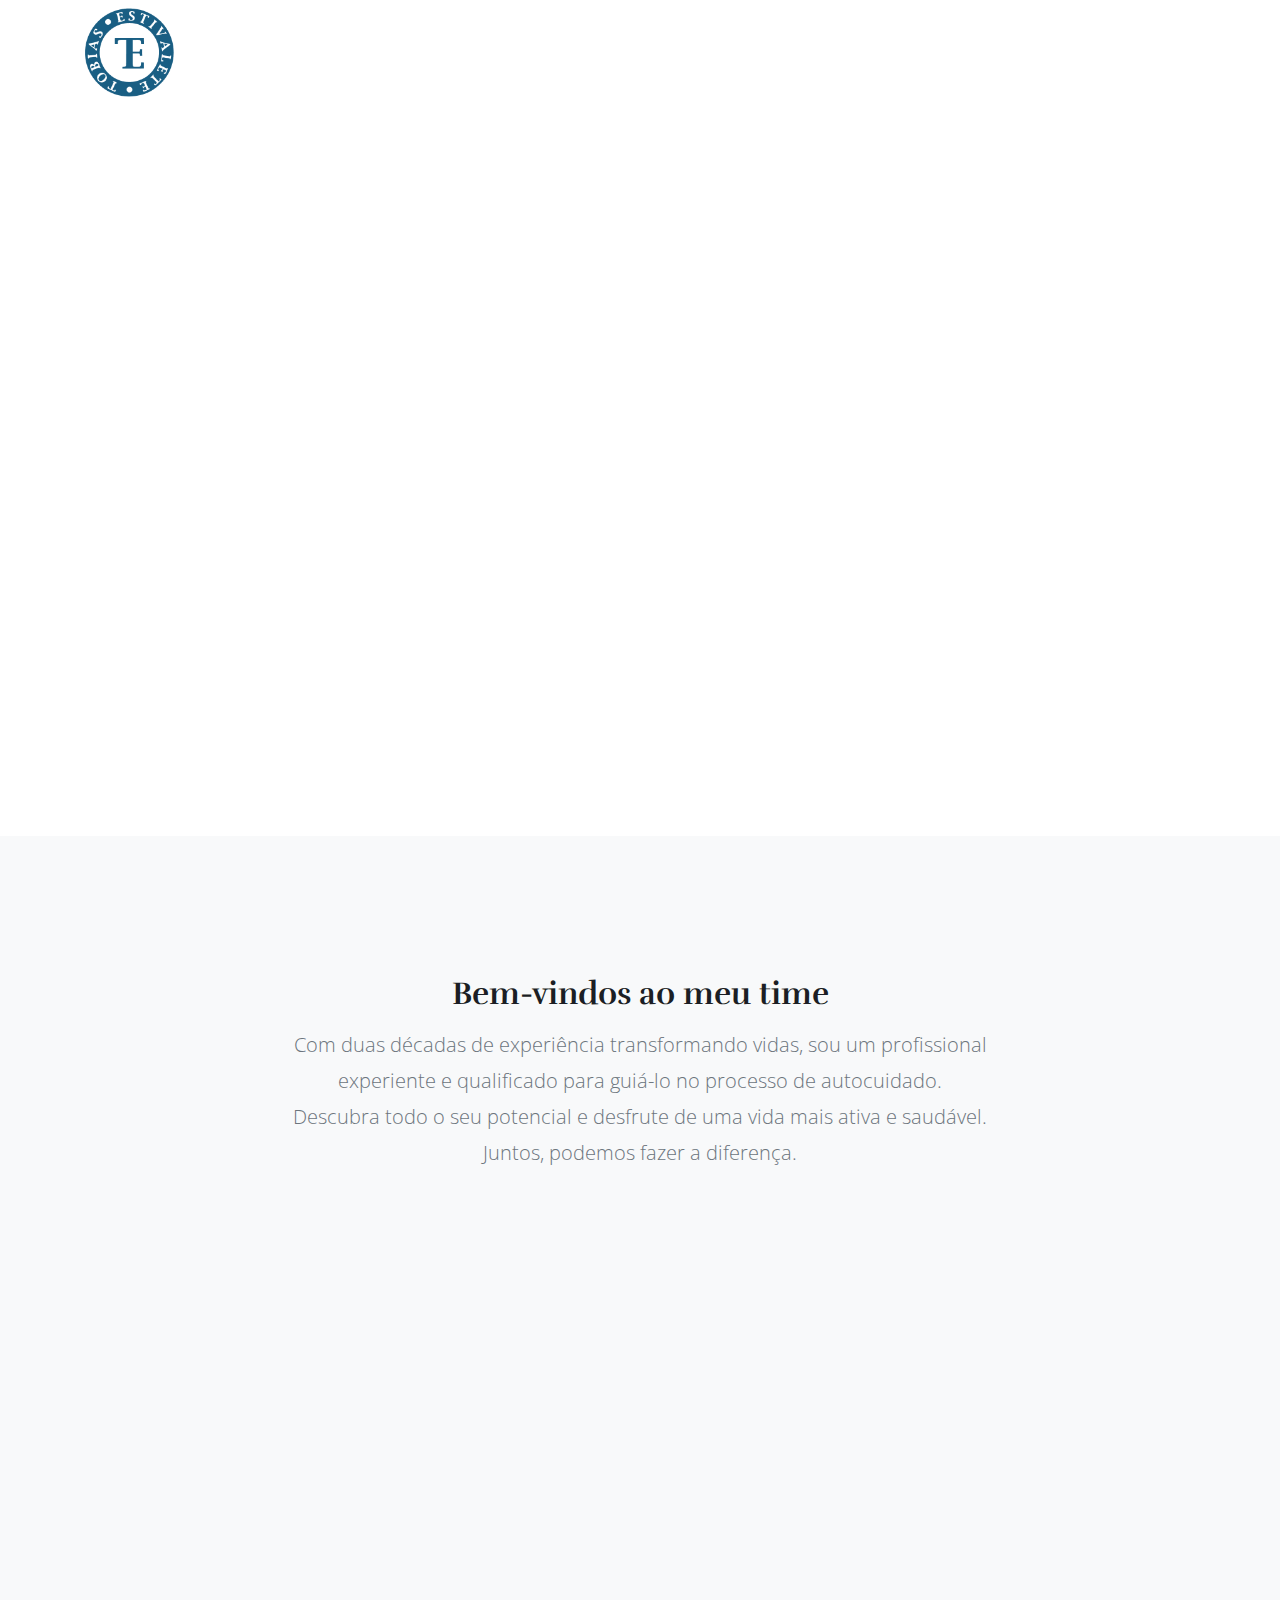
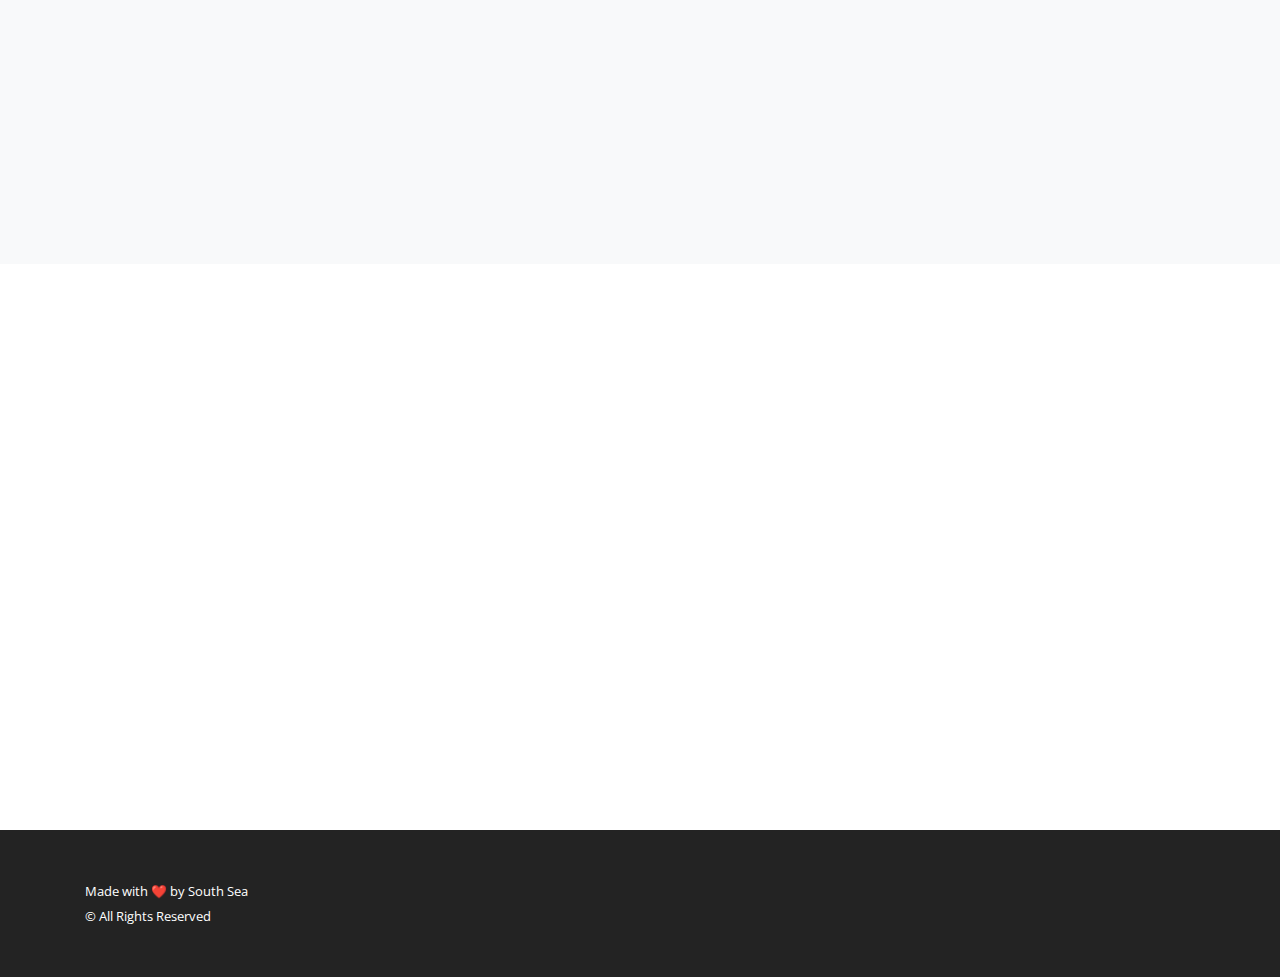
==== commit e20e3f9f: "att" ====
--- a/index.html
+++ b/index.html
@@ -120,7 +120,7 @@
         <div class="row justify-content-center">
             <div class="col-md-4">
                 <div class="card mb-md-0 mb-3 border-1 rounded-md overflow-hidden b-hover" data-aos="fade-up"  data-aos-easing="linear" data-aos-delay="300">
-                    <a href="#"><img class="card-img-top" src="assets/img/services/1.jpg" alt="card image"></a>
+                    <a href="https://www.instagram.com/tobiaspersonal/?igshid=OGQ5ZDc2ODk2ZA=="><img class="card-img-top" src="assets/img/services/1.jpg" alt="card image"></a>
                     <div class="card-body py-4">
                         <!-- <strong href="#" class="mb-2 d-block">Personal trainer</strong> -->
                         <h5 class="mb-4 text-primary">Personal trainer</h5>
@@ -132,7 +132,7 @@
             </div>
             <div class="col-md-4">
                 <div class="card mb-md-0 mb-3 border-1 rounded-md overflow-hidden b-hover" data-aos="fade-up" data-aos-easing="linear" data-aos-delay="500">
-                    <a href="#"><img class="card-img-top" src="assets/img/services/2.jpg" alt="card image"></a>
+                    <a href="https://chk.eduzz.com/2002227"><img class="card-img-top" src="assets/img/services/2.jpg" alt="card image"></a>
                     <div class="card-body py-4">
                         <!-- <strong class="mb-2 d-block">Mentoria fitness</strong> -->
                         <h5 class="mb-4 text-primary">Mentoria fitness</h5>
@@ -144,7 +144,7 @@
             </div>
             <div class="col-md-4">
                 <div class="card mb-md-0 mb-3 border-1 rounded-md overflow-hidden b-hover" data-aos="fade-up" data-aos-easing="linear" data-aos-delay="800">
-                    <a href="#"><img class="card-img-top" src="assets/img/services/3.jpg" alt="card image"></a>
+                    <a href="https://chk.eduzz.com/2002945"><img class="card-img-top" src="assets/img/services/3.jpg" alt="card image"></a>
                     <div class="card-body py-4">
                         <!-- <strong href="#" class="mb-2 d-block">Desafio 5/25</strong> -->
                         <h5 class="mb-4 text-primary">Desafio 5/25</h5>
@@ -167,7 +167,8 @@
             <div class="col-md-7"> 
                 <h2 class="mb-4 ">Quem sou eu</h2>
                 <p class="text-muted">Com pós-graduação em fisiologia aplicada ao personal trainer, venho trabalhando com treinamento individualizado há 18 anos. Nesse período pude contribuir com dezenas de alunos a  tornarem-se mais ativos e saudáveis. Minha atuação é sempre com foco na continuidade e manutenção de relacionamentos edificantes. Acredito na individualização do treinamento físico, igualmente do atendimento e entrega interpessoal, utilizo de toda minha experiência para me adaptar e entregar o melhor para cada aluno.</p>
-            </div>
+                <button style="color: black; border-color: black;" onclick="window.location.href='https://api.whatsapp.com/message/JCK7W5ZQH4BEH1?autoload=1&app_absent=0';" class="btn btn-lg btn-outline-light py-2 mt-3 px-4 btn-pill" data-aos="fade-left">Fale comigo</button>
+              </div>
           
         </div>
     </div>
@@ -518,40 +519,43 @@
         <div class="container">
 		<div class="row justify-content-md-center text-center pb-lg-4 mb-lg-5 mb-4">
           <div class="col-md-8 text-center w-md-50 mx-auto mb-0 ">
-            <h2 class="mb-md-2">Testimonials</h2>
-            <p>Maxi creative technology company providing key digital services for everyone.</p>
+            <h2 class="mb-md-2">Depoimentos</h2>
+            <p></p>
           </div>
 		</div> -->
 		 
-          <!-- <div class="row"> -->
-            <!-- <div class="col-lg-6 mb-7 mb-lg-0 px-lg-5" data-aos="fade-right" data-aos-easing="linear" data-aos-delay="200"> -->
+          <!-- <div class="row">
+            <div class="col-lg-6 mb-7 mb-lg-0 px-lg-5" data-aos="fade-right" data-aos-easing="linear" data-aos-delay="200"> -->
               <!-- Testimonial -->
-              <!-- <blockquote class="wt-blockquote-v2 rounded mb-5">There are many variations of passages of Lorem Ipsum available, but the majority have suffered alteration.</blockquote>
+              <!-- <blockquote class="wt-blockquote-v2 rounded mb-5">Tobias trabalha de forma integrada e individual com cada aluno. Está sempre atualizado e é mega atencioso! Vai muito além de um personal trainer. Se preocupa com seu sono, sua alimentação, sua carga de trabalho e suas emoções!! Super indico pra sempre!!!</blockquote>
               <div class="media wt-font-size-90">
                 <img class="d-flex align-self-center rounded-circle wt-blockquote-v2__image wt-box-shadow-lg mx-3 mt-2" src="assets/img/ava/img2.jpg" alt="Image description">
                 <div class="media-body align-self-center">
-                  <strong class="d-block">Kristen Morres</strong>
-                  <span class="wt-font-size-75 text-dark">XL Director</span>
-                </div>
-              </div> -->
-              <!-- End Testimonial -->
+                  <strong class="d-block">Luiza Lima</strong>
+                  <span class="wt-font-size-75 text-dark">Comentário do Google</span>
+                </div>
+              </div>
+              End Testimonial -->
             <!-- </div> -->
 
             <!-- <div class="col-lg-6 px-lg-5" data-aos="fade-left" data-aos-easing="linear" data-aos-delay="400"> -->
               <!-- Testimonial -->
-              <!-- <blockquote class="wt-blockquote-v2 rounded mb-5">There are many variations of passages of Lorem Ipsum available, but the majority have suffered alteration.</blockquote>
+              <!-- <blockquote class="wt-blockquote-v2 rounded mb-5">O Tobias é um profissional como poucos que conheci, dedicado, responsável, consciente de suas responsabilidades, focado e sempre atualizado. Sempre procurando o melhor método dentro dos seus conhecimentos que sempre são atualizados, atender as necessidades dos seus alunos.
+
+
+                Tudo isso reflete na evolução que eu pessoalmente tive sendo seu aluno. Obrigado por tudo Tobias!</blockquote>
               <div class="media wt-font-size-90">
                 <img class="d-flex align-self-center rounded-circle wt-blockquote-v2__image wt-box-shadow-lg mx-3 mt-2" src="assets/img/ava/img3.jpg" alt="Image description">
                 <div class="media-body align-self-center">
-                  <strong class="d-block">James Vintel</strong>
-                  <span class="wt-font-size-75 text-dark">VNT Manager</span>
+                  <strong class="d-block">Wesbley Maciel</strong>
+                  <span class="wt-font-size-75 text-dark">Comentário do Google</span>
                 </div>
               </div> -->
-              <!-- End Testimonial -->
-            <!-- </div> -->
-          <!-- </div> -->
-        <!-- </div> -->
-      <!-- </section>	   -->
+              <!-- End Testimonial
+            <!-- </div>
+          </div>
+        </div>
+      </section>	
 <!-- <section class="wt-section bg-light" id="contact">
     <div class="container">
 	<div class="row justify-content-md-center text-center pb-lg-4 mb-lg-5 mb-4">
@@ -602,11 +606,13 @@
  
             </div>
         </div> -->
-		 <!-- <div class="row">
-  <iframe src="https://www.google.com/maps/embed?pb=!1m14!1m8!1m3!1d11880.492291371422!2d12.4922309!3d41.8902102!3m2!1i1024!2i768!4f13.1!3m3!1m2!1s0x0%3A0x28f1c82e908503c4!2sColosseo!5e0!3m2!1sit!2sit!4v1524815927977" width="100%" height="320" frameborder="0" style="border:0" allowfullscreen></iframe>
- </div>
+		  <div class="row">
+  <!-- <iframe src="https://www.google.com/maps/embed?pb=!1m18!1m12!1m3!1d3536.4284236507256!2d-48.51632124980323!3d-27.580244215219672!2m3!1f0!2f0!3f0!3m2!1i1024!2i768!4f13.1!3m3!1m2!1s0x95273981ac9e501d%3A0x6c1f1cede66885fa!2sIronberg%20Florian%C3%B3polis-%20CT!5e0!3m2!1spt-BR!2sbr!4v1689890483215!5m2!1spt-BR!2sbr" width="100%" height="320" frameborder="0" style="border:0" allowfullscreen></iframe> -->
+  <!-- <iframe src="https://www.google.com/maps/embed?pb=!1m18!1m12!1m3!1d452700.13657579187!2d-48.80061165954475!3d-27.57120475051693!2m3!1f0!2f0!3f0!3m2!1i1024!2i768!4f13.1!3m3!1m2!1s0x9527394eb2c632d7%3A0x81bc550b6a04c746!2sFlorian%C3%B3polis%2C%20SC!5e0!3m2!1spt-BR!2sbr!4v1689890415206!5m2!1spt-BR!2sbr" width="600" height="450" style="border:0;" allowfullscreen="" loading="lazy" referrerpolicy="no-referrer-when-downgrade"></iframe>  -->
+  <!-- <iframe src="https://www.google.com/maps/embed?pb=!1m18!1m12!1m3!1d3536.4284236507256!2d-48.51632124980323!3d-27.580244215219672!2m3!1f0!2f0!3f0!3m2!1i1024!2i768!4f13.1!3m3!1m2!1s0x95273981ac9e501d%3A0x6c1f1cede66885fa!2sIronberg%20Florian%C3%B3polis-%20CT!5e0!3m2!1spt-BR!2sbr!4v1689890483215!5m2!1spt-BR!2sbr" width="600" height="450" style="border:0;" allowfullscreen="" loading="lazy" referrerpolicy="no-referrer-when-downgrade"></iframe> -->
+</div>
 		
-    </div> -->
+    </div>
 <!-- </section>  -->
       <!-- End Clients Section -->
     <!-- </main> -->
@@ -615,9 +621,9 @@
     <footer class="bg-dark py-5">
       <div class="container">
         <div class="row">
-          <!-- <div class="col-md-8 text-center text-md-left mb-3 mb-md-0">
-            <small class="text-white"><a class="text-white" href="https://southsea.com.br">Made with ❤️</a> by South Sea <br/>&copy; All Rights Reserved</small>
-          </div> -->
+          <div class="col-md-8 text-center text-md-left mb-3 mb-md-0">
+            <small class="text-white">Made with ❤️ by <a class="text-white" href="https://southsea.com.br">South Sea</a> <br/>&copy; All Rights Reserved</small>
+          </div>
 
           <div class="col-md-4 align-self-center">
             <ul class="list-inline text-center text-md-right mb-0">
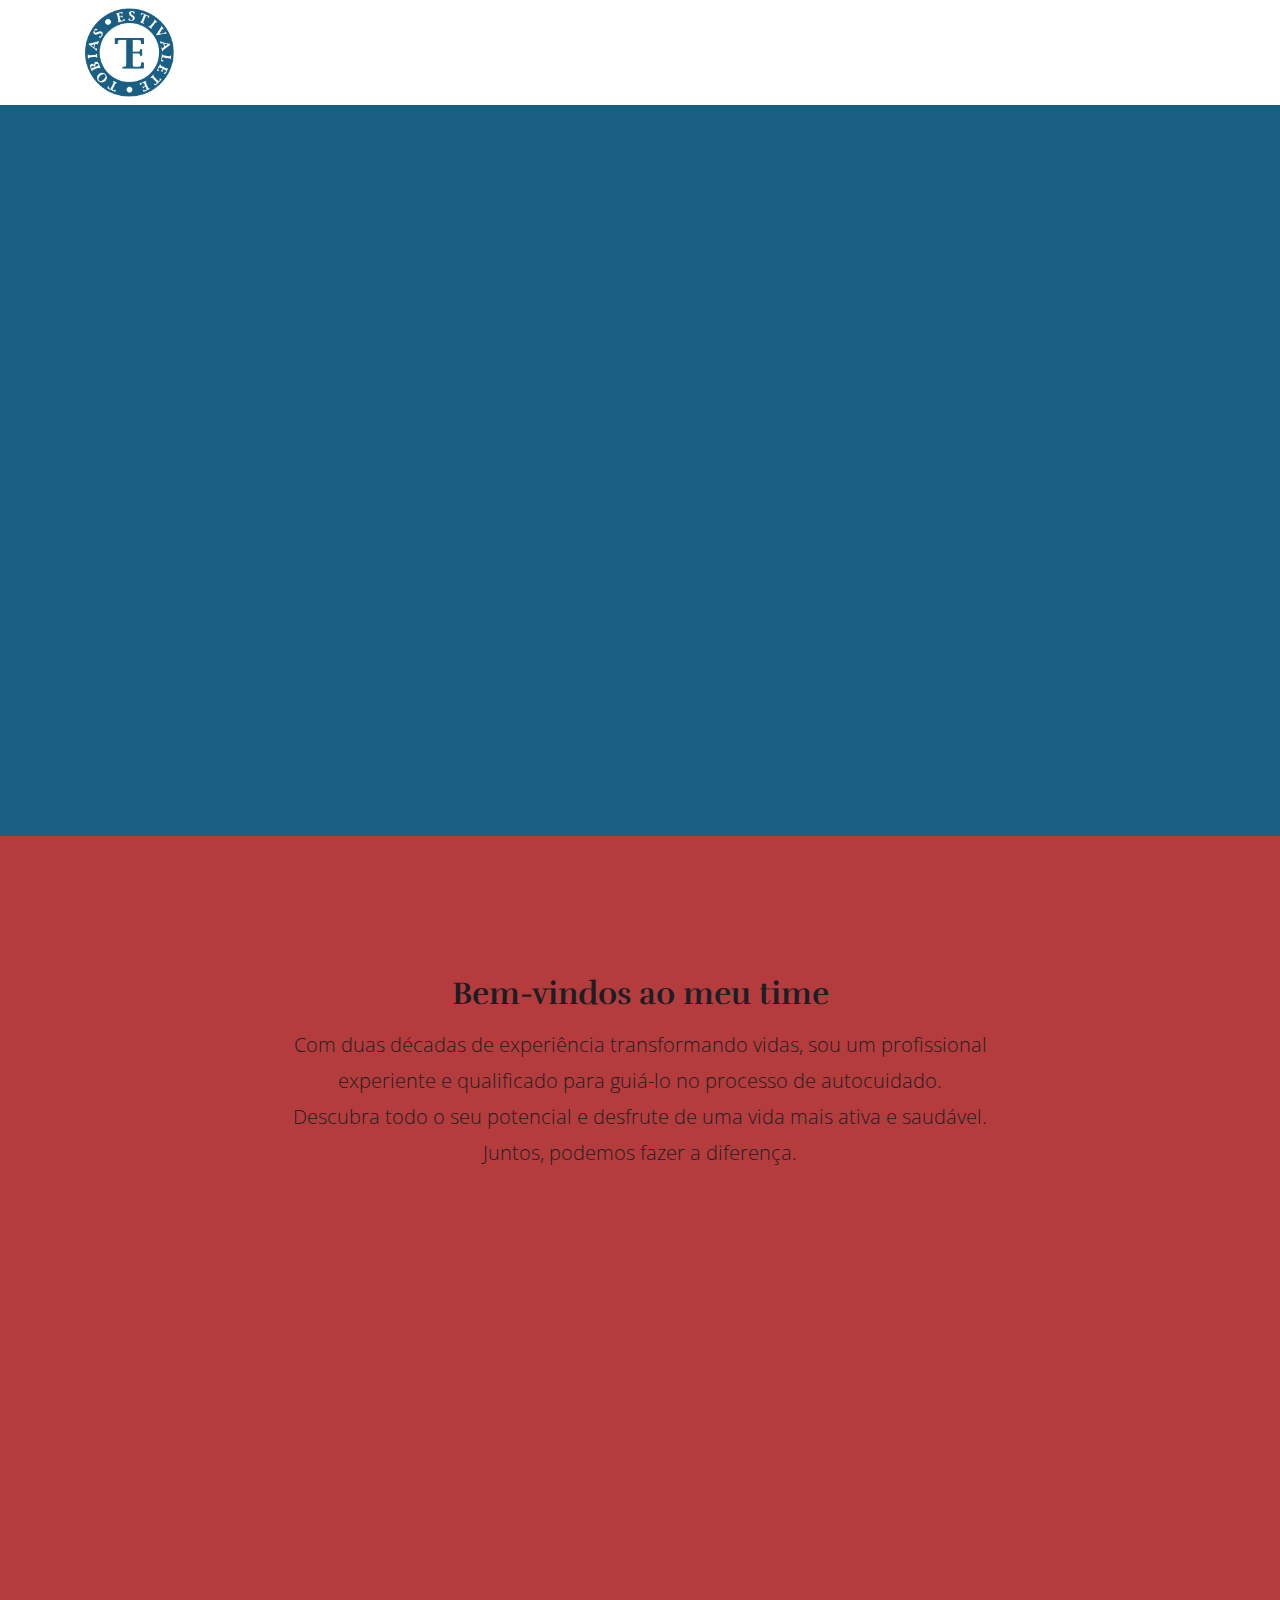
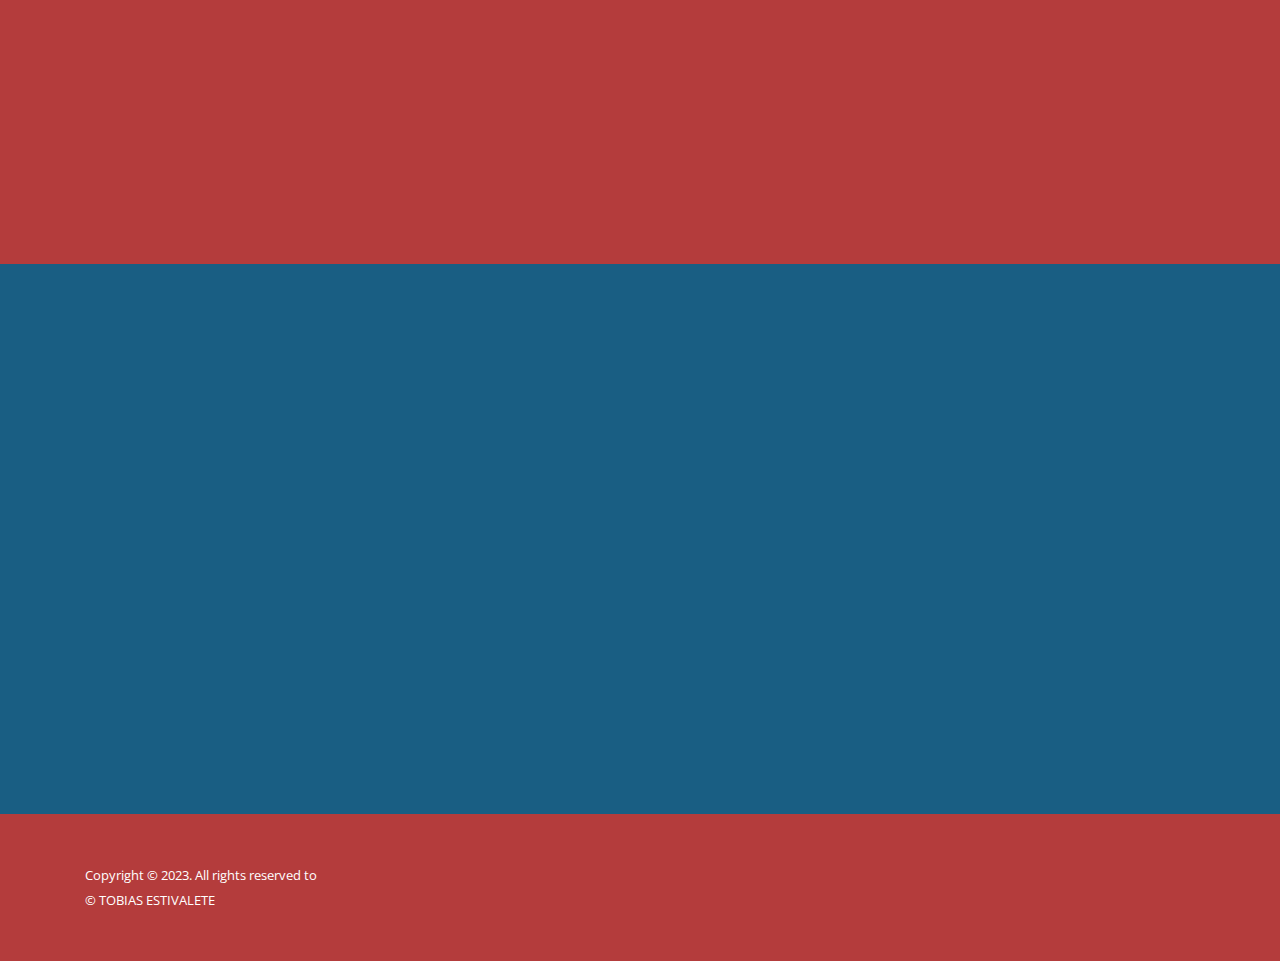
==== commit 7255db11: "att" ====
--- a/index.html
+++ b/index.html
@@ -107,12 +107,12 @@
 <br>
 <br>
 <br>
-<section class="wt-section bg-light" id="services">
+<section class="wt-section bg-dark" id="services">
     <div class="container"> 
 		<div class="row justify-content-md-center text-center pb-lg-4 mb-lg-5 mb-4">
           <div class="col-md-8 text-center w-md-50 mx-auto mb-0 ">
             <h2 class="mb-md-2">Bem-vindos ao meu time</h2>
-            <p class="lead text-muted">Com duas décadas de experiência transformando vidas, sou um profissional experiente e qualificado para guiá-lo no processo de autocuidado. 
+            <p class="lead">Com duas décadas de experiência transformando vidas, sou um profissional experiente e qualificado para guiá-lo no processo de autocuidado. 
               <br>
               Descubra todo o seu potencial e desfrute de uma vida mais ativa e saudável. Juntos, podemos fazer a diferença.</p>
           </div>
@@ -165,8 +165,8 @@
                 <img src="assets/img/team/profile.png" width="90%" class="rounded-md" alt="">
             </div>
             <div class="col-md-7"> 
-                <h2 class="mb-4 ">Quem sou eu</h2>
-                <p class="text-muted">Com pós-graduação em fisiologia aplicada ao personal trainer, venho trabalhando com treinamento individualizado há 18 anos. Nesse período pude contribuir com dezenas de alunos a  tornarem-se mais ativos e saudáveis. Minha atuação é sempre com foco na continuidade e manutenção de relacionamentos edificantes. Acredito na individualização do treinamento físico, igualmente do atendimento e entrega interpessoal, utilizo de toda minha experiência para me adaptar e entregar o melhor para cada aluno.</p>
+                <h2 class="text-white">Quem sou eu</h2>
+                <p class="text-white">Com pós-graduação em fisiologia aplicada ao personal trainer, venho trabalhando com treinamento individualizado há 18 anos. Nesse período pude contribuir com dezenas de alunos a  tornarem-se mais ativos e saudáveis. Minha atuação é sempre com foco na continuidade e manutenção de relacionamentos edificantes. Acredito na individualização do treinamento físico, igualmente do atendimento e entrega interpessoal, utilizo de toda minha experiência para me adaptar e entregar o melhor para cada aluno.</p>
                 <button style="color: black; border-color: black;" onclick="window.location.href='https://api.whatsapp.com/message/JCK7W5ZQH4BEH1?autoload=1&app_absent=0';" class="btn btn-lg btn-outline-light py-2 mt-3 px-4 btn-pill" data-aos="fade-left">Fale comigo</button>
               </div>
           
@@ -622,7 +622,7 @@
       <div class="container">
         <div class="row">
           <div class="col-md-8 text-center text-md-left mb-3 mb-md-0">
-            <small class="text-white">Made with ❤️ by <a class="text-white" href="https://southsea.com.br">South Sea</a> <br/>&copy; All Rights Reserved</small>
+            <small class="text-white">Copyright © 2023. <a class="text-white" href="#">All rights reserved to</a> <br/>&copy; TOBIAS ESTIVALETE</small>
           </div>
 
           <div class="col-md-4 align-self-center">
--- a/assets/css/styles.css
+++ b/assets/css/styles.css
@@ -18,6 +18,7 @@
   -moz-osx-font-smoothing: grayscale;
   -moz-font-feature-settings: "liga", "kern";
   text-rendering: optimizelegibility;
+  background-color: #195e83;
 }
 
 a {
@@ -69,7 +70,7 @@
 	color:#195e83!important
 }
 .bg-dark{
-	background:#232323 !important
+	background: #b43c3c !important
 }
 header{
   padding: 70px 0 100px;
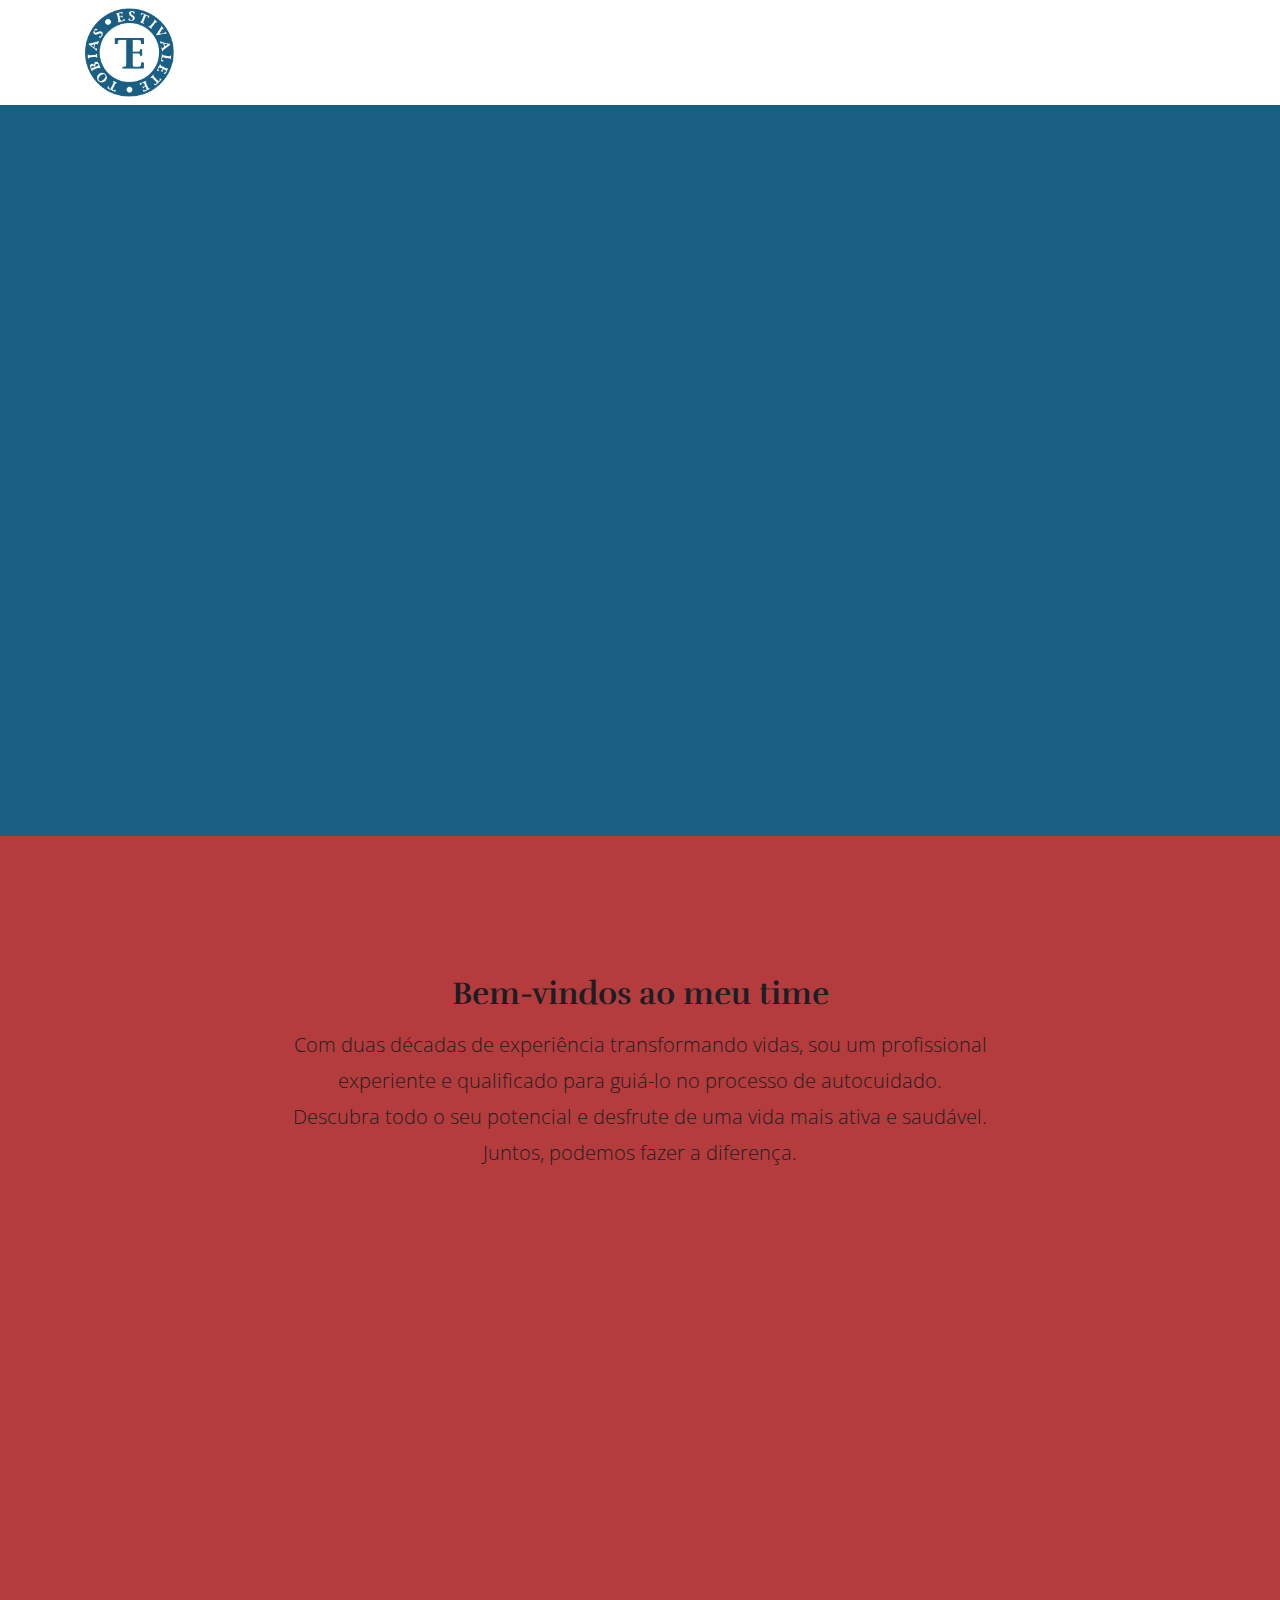
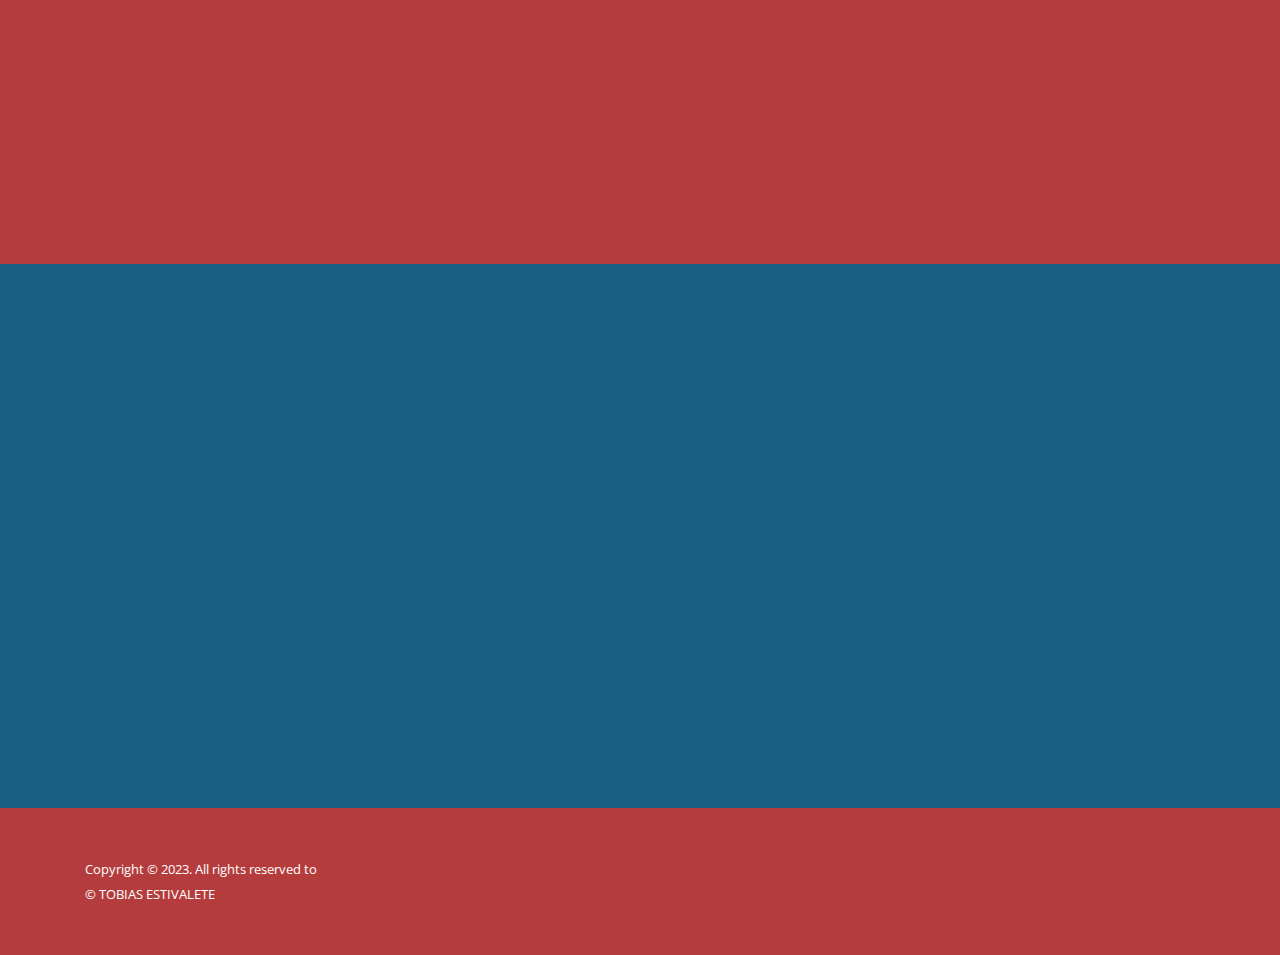
==== commit 73610821: "att" ====
--- a/index.html
+++ b/index.html
@@ -167,7 +167,7 @@
             <div class="col-md-7"> 
                 <h2 class="text-white">Quem sou eu</h2>
                 <p class="text-white">Com pós-graduação em fisiologia aplicada ao personal trainer, venho trabalhando com treinamento individualizado há 18 anos. Nesse período pude contribuir com dezenas de alunos a  tornarem-se mais ativos e saudáveis. Minha atuação é sempre com foco na continuidade e manutenção de relacionamentos edificantes. Acredito na individualização do treinamento físico, igualmente do atendimento e entrega interpessoal, utilizo de toda minha experiência para me adaptar e entregar o melhor para cada aluno.</p>
-                <button style="color: black; border-color: black;" onclick="window.location.href='https://api.whatsapp.com/message/JCK7W5ZQH4BEH1?autoload=1&app_absent=0';" class="btn btn-lg btn-outline-light py-2 mt-3 px-4 btn-pill" data-aos="fade-left">Fale comigo</button>
+                <button style="color: white; border-color: white;" onclick="window.location.href='https://api.whatsapp.com/message/JCK7W5ZQH4BEH1?autoload=1&app_absent=0';" class="btn btn-dark btn-outline-dark py-2 mt-3 px-4 btn-pill" data-aos="fade-left">Fale comigo</button>
               </div>
           
         </div>
